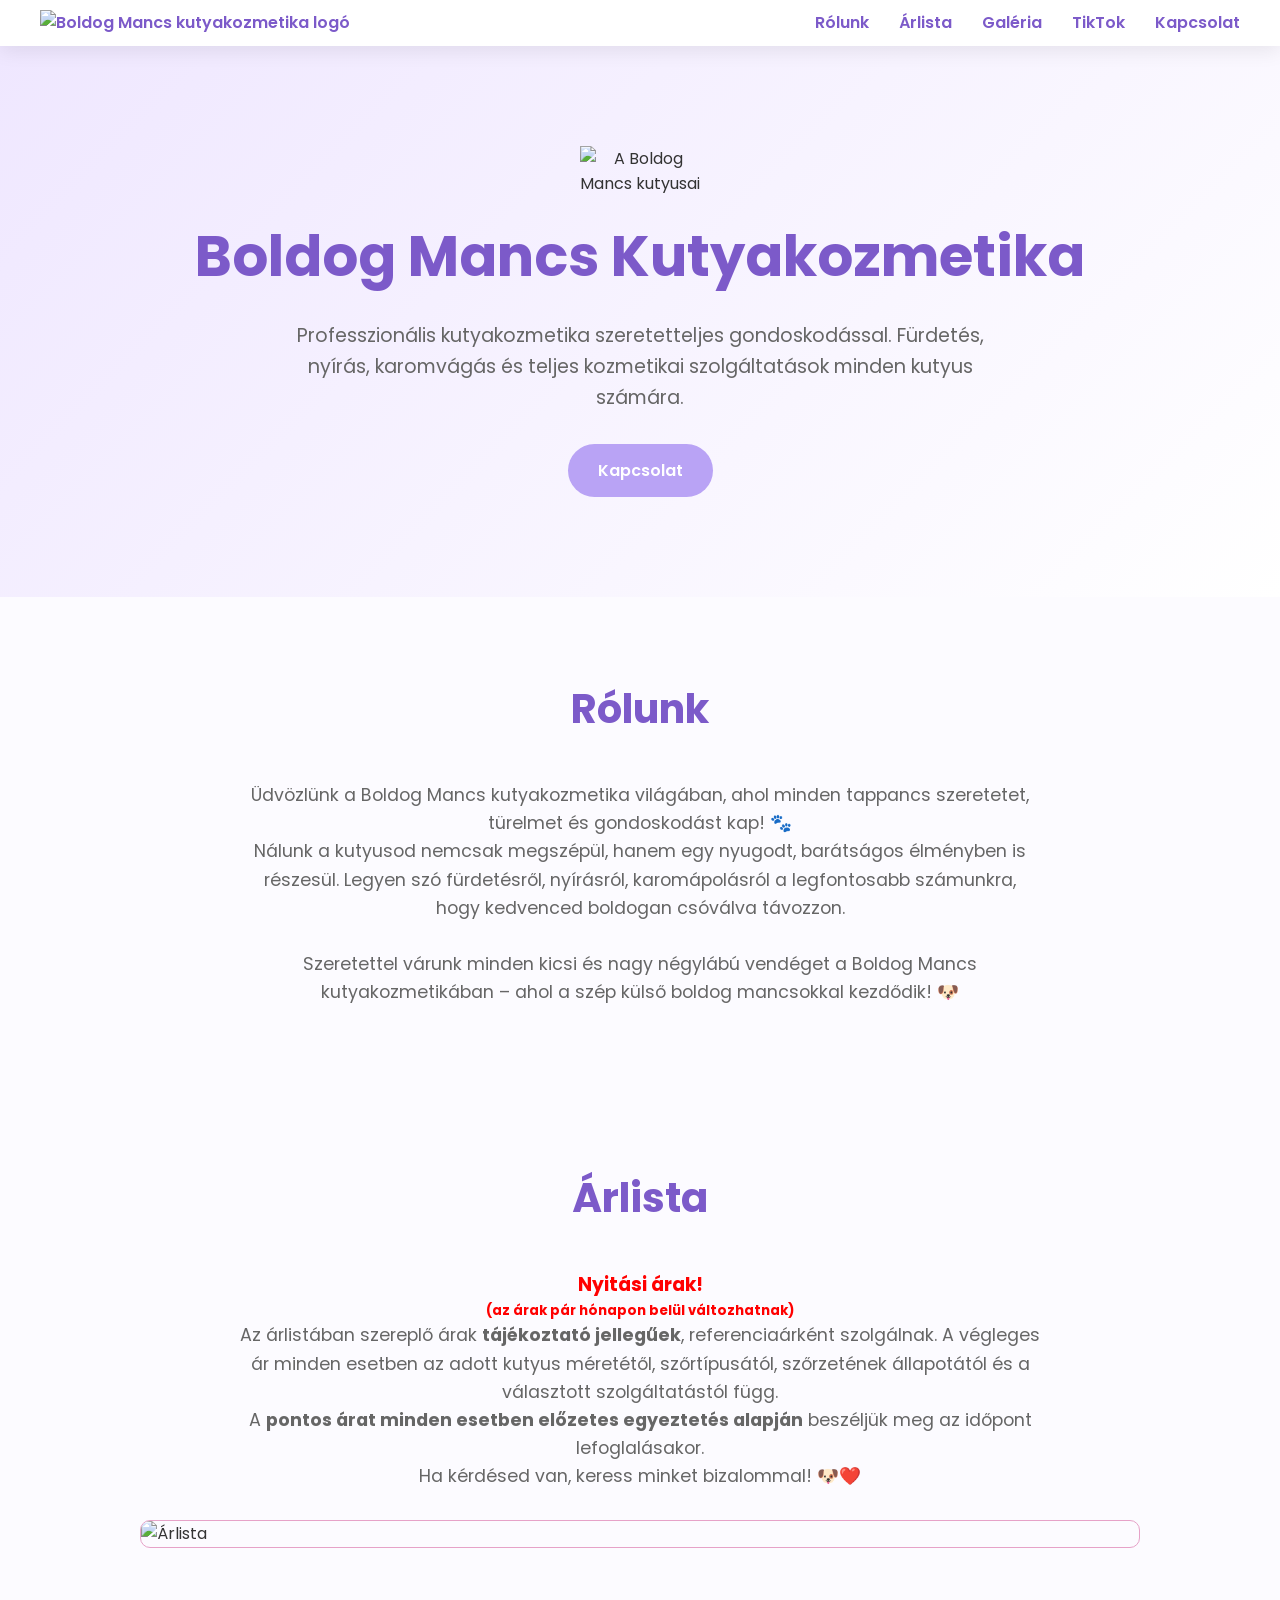
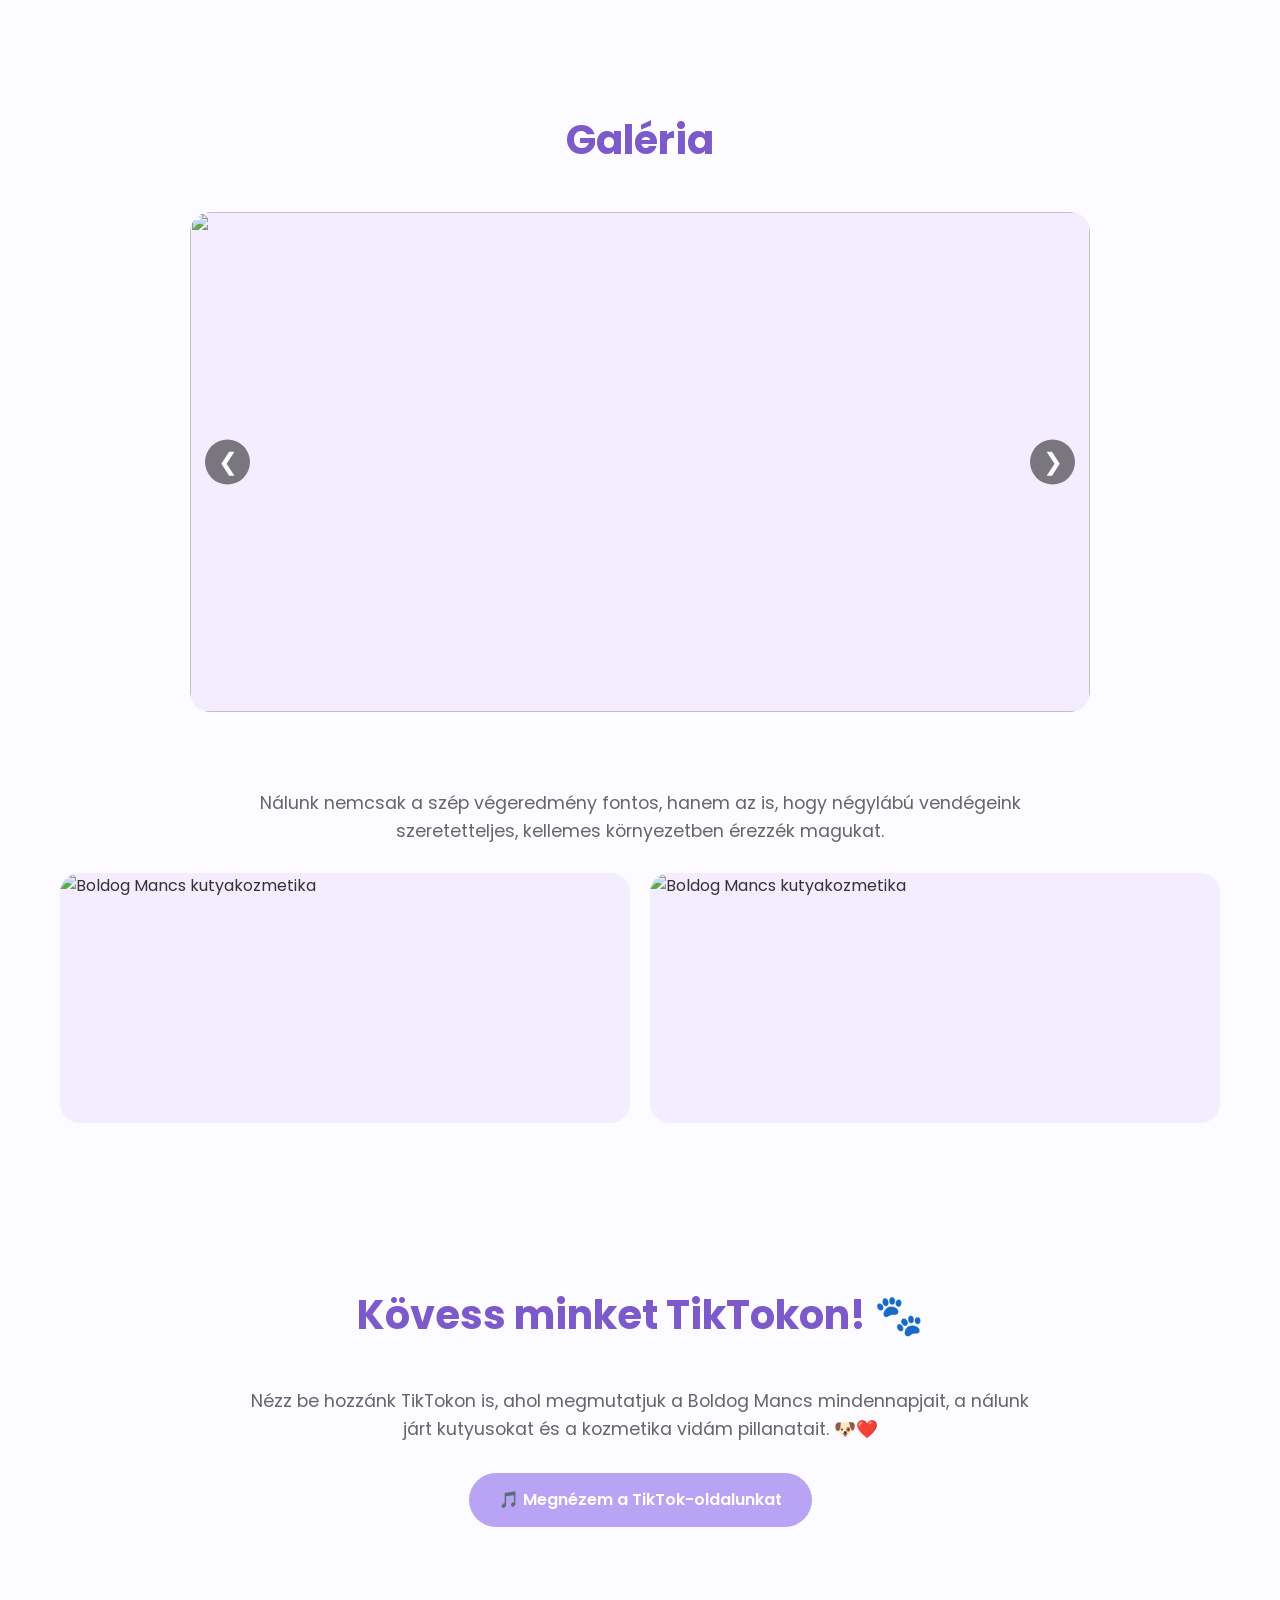
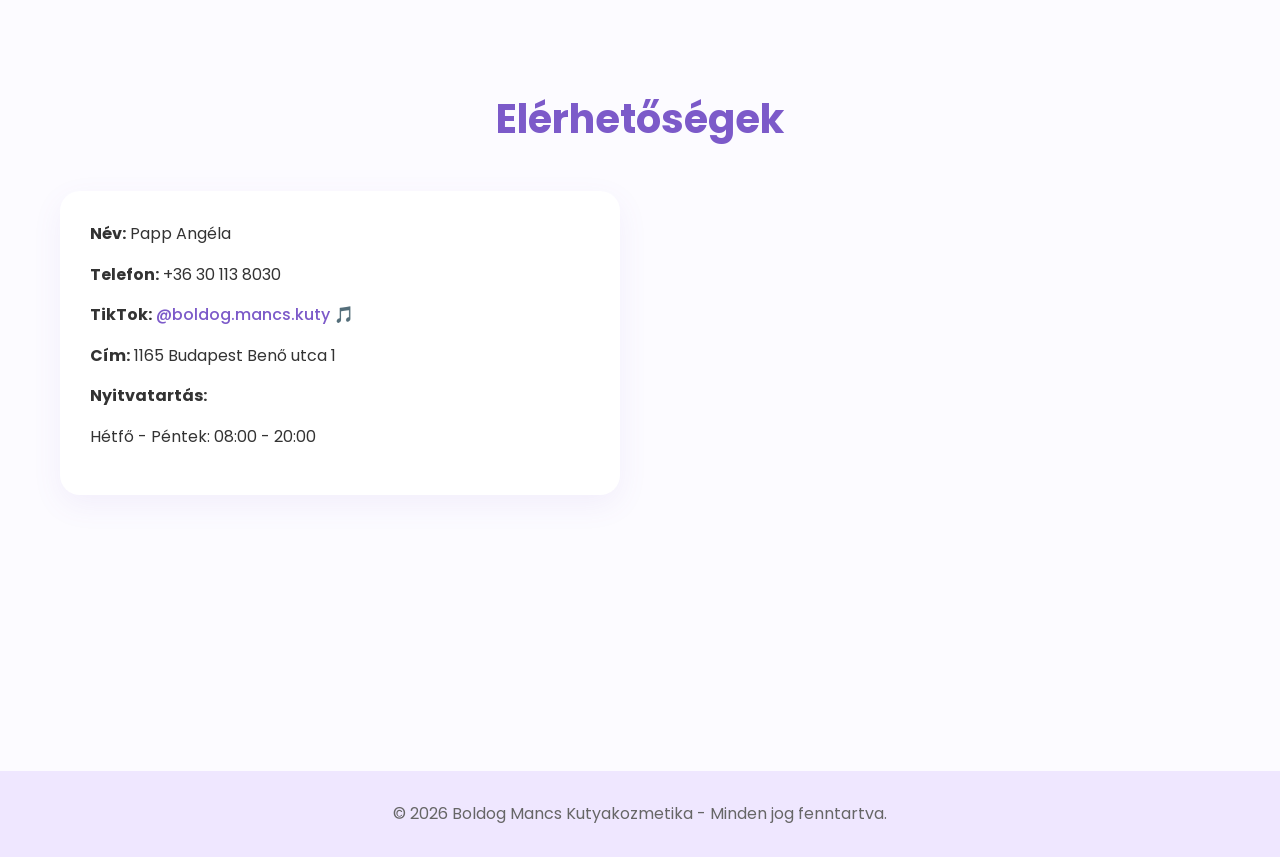
==== index.html @ b4d9585e "Add files via upload" ====
<!DOCTYPE html>
<html lang="hu">
<head>
  <meta charset="UTF-8" />
  <meta name="viewport" content="width=device-width, initial-scale=1.0" />
  <title>Boldog Mancs Kutyakozmetika</title>
  <meta name="description" content="Prémium kutyakozmetika szeretetteljes gondoskodással. Fürdetés, nyírás, karomvágás és teljes kutyakozmetikai szolgáltatások." />
  <meta name="keywords" content="kutya kozmetika, kutyakozmetika, kutyafürdetés, kutyanyírás, karomvágás, kutyaszalon," />
  <meta name="author" content="Boldog Mancs Kutyakozmetika" />
  <link rel="stylesheet" href="style.css">
  <link rel="icon" href="kepek/logo.png">

  <link rel="preconnect" href="https://fonts.googleapis.com">
  <link rel="preconnect" href="https://fonts.gstatic.com" crossorigin>
  <link href="https://fonts.googleapis.com/css2?family=Poppins:wght@300;400;500;600;700&display=swap" rel="stylesheet">
</head>
<body>

<nav>
    <div class="nav-container">

        <a href="#" class="logo">
            <img src="kepek/logo.png" alt="Boldog Mancs kutyakozmetika logó">
        </a>

        <ul>
            <li><a href="#rolunk">Rólunk</a></li>
            <li><a href="#arlista">Árlista</a></li>
            <li><a href="#galeria">Galéria</a></li>
            <li><a href="#tiktok">TikTok</a></li>
            <li><a href="#elerhetoseg">Kapcsolat</a></li>
            
        </ul>

    </div>
</nav>

  <header>
    <img src="kepek/Kutyik.png" alt="A Boldog Mancs kutyusai" class="hero-dogs">
    <h1>Boldog Mancs Kutyakozmetika</h1>
    <p>
      Professzionális kutyakozmetika szeretetteljes gondoskodással.
      Fürdetés, nyírás, karomvágás és teljes kozmetikai szolgáltatások minden kutyus számára.
    </p>
    <a href="#elerhetoseg" class="btn">Kapcsolat</a>
  </header>

  <section id="rolunk">
    <h2>Rólunk</h2>
    <div class="about">
      <p>
        Üdvözlünk a Boldog Mancs kutyakozmetika világában, ahol minden tappancs szeretetet, türelmet és gondoskodást kap! 🐾<br>
Nálunk a kutyusod nemcsak megszépül, hanem egy nyugodt, barátságos élményben is részesül. Legyen szó fürdetésről, nyírásról, karomápolásról a legfontosabb számunkra, hogy kedvenced boldogan csóválva távozzon. <br><br>

Szeretettel várunk minden kicsi és nagy négylábú vendéget a Boldog Mancs kutyakozmetikában – ahol a szép külső boldog mancsokkal kezdődik! 🐶
      </p>
    </div>
  </section>

  <section>
    <h2>Árlista</h2>
    <h3 style="color: red; text-align: center;">Nyitási árak!</h3>
    <h5 style="color: red; text-align: center;">(az árak pár hónapon belül változhatnak)</h5>
        <div class="about">
        <p>
            Az árlistában szereplő árak <strong>tájékoztató jellegűek</strong>,
            referenciaárként szolgálnak. A végleges ár minden esetben az adott
            kutyus méretétől, szőrtípusától, szőrzetének állapotától és a
            választott szolgáltatástól függ.
        </p>

        <p>
            A <strong>pontos árat minden esetben előzetes egyeztetés alapján</strong>
            beszéljük meg az időpont lefoglalásakor.
        </p>

        <p>
            Ha kérdésed van, keress minket bizalommal! 🐶❤️
        </p>
    </div>
    <div class="pricing">
    <p><img src="kepek/arlista.png" alt="Árlista" title="Árlista" id="arlista"></p>
    </div>
  </section>

<section id="galeria">
    <h2>Galéria</h2>

    <div class="slider">
        <button class="prev">&#10094;</button>

        <div class="slides">
            <img src="kepek/Pumi.jpeg">
            <img src="kepek/Westi.jpeg">
            <img src="kepek/Yorki.jpeg">
            <img src="kepek/Zigi.jpeg">
            <img src="kepek/kuty5.jpeg">
            <img src="kepek/kuty6.jpeg">
            <img src="kepek/kuty7.jpeg">
            <img src="kepek/kuty8.jpeg">
            <img src="kepek/kuty9.jpeg">
            <img src="kepek/kuty10.jpeg">
            <img src="kepek/kuty11.jpeg">
            <img src="kepek/kuty12.jpeg">
            <img src="kepek/kuty13.jpeg">
            <img src="kepek/kuty14.jpeg">
            <img src="kepek/kuty15.jpeg">
          </div>
        <button class="next">&#10095;</button>
    </div>
    <br><br><br>
        <p class="about">
        Nálunk nemcsak a szép végeredmény fontos, hanem az is,
        hogy négylábú vendégeink szeretetteljes, kellemes környezetben
        érezzék magukat. <br><br>
    </p>
        <div class="gallery">
        <img src="kepek/kozmetika1.jpeg" alt="Boldog Mancs kutyakozmetika">
        <img src="kepek/kozmetika2.jpeg" alt="Boldog Mancs kutyakozmetika">
        </div>
</section>

<section id="tiktok">

    <h2>Kövess minket TikTokon! 🐾</h2>

    <p class="about">
        Nézz be hozzánk TikTokon is, ahol megmutatjuk a Boldog Mancs
        mindennapjait, a nálunk járt kutyusokat és a kozmetika vidám pillanatait. 🐶❤️
    </p>

    <div class="tiktok-box">

        <a href="https://www.tiktok.com/@boldog.mancs.kuty"
           target="_blank"
           rel="noopener noreferrer"
           class="btn">
            🎵 Megnézem a TikTok-oldalunkat
        </a>

    </div>

</section>

  <section id="elerhetoseg">
    <h2>Elérhetőségek</h2>

    <div class="contact-wrapper">
      <div class="contact-box">
        <p><strong>Név:</strong> Papp Angéla</p>
        <p><strong>Telefon:</strong> +36 30 113 8030</p>
            <p>
        <strong>TikTok:</strong>
        <a href="https://www.tiktok.com/@boldog.mancs.kuty"
           target="_blank"
           rel="noopener noreferrer">
            @boldog.mancs.kuty 🎵
        </a>
            </p>
        <p><strong>Cím:</strong> 1165 Budapest Benő utca 1</p>
        <p><strong>Nyitvatartás:</strong></p>
        <p>Hétfő - Péntek: 08:00 - 20:00</p>
      </div>
      <iframe src="https://www.google.com/maps/embed?pb=!1m18!1m12!1m3!1d2694.7771273154117!2d19.19651857541595!3d47.51373147118141!2m3!1f0!2f0!3f0!3m2!1i1024!2i768!4f13.1!3m3!1m2!1s0x4741c48cd718a0ef%3A0x237f3d9b1d12dc29!2sBudapest%2C%20Ben%C5%91%20u.%201%2C%201165!5e0!3m2!1shu!2shu!4v1778820430189!5m2!1shu!2shu" width="600" height="450" style="border:0;" allowfullscreen="" loading="lazy" referrerpolicy="no-referrer-when-downgrade"></iframe>
    </div>
  </section>

  <footer>
    <p>© 2026 Boldog Mancs Kutyakozmetika - Minden jog fenntartva.</p>
  </footer>


  <script src="script.js"></script>
</body>
</html>
---- style.css ----
/* =========================
   ALAPBEÁLLÍTÁSOK
========================= */

* {
    margin: 0;
    padding: 0;
    box-sizing: border-box;
}

html {
    scroll-behavior: smooth;
}

body {
    font-family: 'Poppins', sans-serif;
    background: #fcfbff;
    color: #333;
    line-height: 1.6;
    overflow-x: hidden;
}
.hero-dogs {
    display: block;
    width: 120px;
    height: auto;
    margin: 0 auto 15px;

    object-fit: contain;
    border: none;
    background: transparent;
    border-radius: 0;
}

/* =========================
   FEJLÉC
========================= */

header {
    background: linear-gradient(135deg, #efe7ff, #ffffff);
    padding: clamp(60px, 10vw, 100px) 20px;
    text-align: center;
}

header h1 {
    font-size: clamp(2.2rem, 6vw, 3.5rem);
    color: #7c5ac9;
    margin-bottom: 20px;
}

header p {
    width: 100%;
    max-width: 700px;
    margin: 0 auto 30px;
    font-size: clamp(1rem, 2vw, 1.2rem);
    color: #666;
}



/* =========================
   GOMBOK
========================= */

.btn {
    display: inline-block;
    padding: 14px 30px;
    background: #b9a3f5;
    color: white;
    text-decoration: none;
    border-radius: 40px;
    transition: 0.3s;
    font-weight: 600;
}

.btn:hover {
    background: #9f84eb;
}


/* =========================
   NAVIGÁCIÓ
========================= */

nav {
    position: sticky;
    top: 0;
    z-index: 1000;
    width: 100%;
    background: rgba(255, 255, 255, 0.96);
    backdrop-filter: blur(12px);
    box-shadow: 0 5px 20px rgba(0, 0, 0, 0.08);
    padding: 10px 20px;
}

.nav-container {
    width: 100%;
    max-width: 1200px;
    margin: auto;

    display: flex;
    align-items: center;
    justify-content: space-between;
    gap: 20px;
}

.logo {
    flex-shrink: 0;
}

.logo img {
    width: 100px;
    height: 100px;
    object-fit: contain;
    border: none;
    background: transparent;
    border-radius: 0;
}

nav ul {
    display: flex;
    justify-content: center;
    align-items: center;
    list-style: none;
    gap: clamp(15px, 3vw, 30px);
    flex-wrap: wrap;
}

nav a {
    text-decoration: none;
    color: #7c5ac9;
    font-weight: 600;
    transition: color 0.3s;
}

nav a:hover {
    color: #9f84eb;
}


/* =========================
   SZEKCIÓK
========================= */

section {
    width: 100%;
    max-width: 1200px;
    margin: auto;
    padding: clamp(50px, 8vw, 80px) 20px;
}

h2 {
    text-align: center;
    color: #7c5ac9;
    margin-bottom: 40px;
    font-size: clamp(1.8rem, 5vw, 2.5rem);
}

.about {
    width: 100%;
    max-width: 800px;
    margin: 0 auto;
    text-align: center;
    color: #666;
    font-size: clamp(1rem, 2vw, 1.1rem);
}


/* =========================
   ÁRLISTA
========================= */

.pricing {
    display: grid;
    grid-template-columns: repeat(
        auto-fit,
        minmax(min(250px, 100%), 1fr)
    );
    gap: 25px;
}

.price {
    font-size: 1.2rem;
    font-weight: bold;
    color: #555;
}

#arlista {
    display: block;

    width: 100%;
    max-width: 1000px;
    height: auto;

    margin: 30px auto 0;

    border: 1px solid rgb(230, 162, 200);
    border-radius: 10px;
}


/* =========================
   GALÉRIA
========================= */

.gallery {
    display: grid;
    grid-template-columns: repeat(
        auto-fit,
        minmax(min(250px, 100%), 1fr)
    );
    gap: 20px;
}

.gallery-item {
    background: #f3edff;
    border: 2px dashed #cbb8ff;
    border-radius: 20px;
    min-height: 220px;

    display: flex;
    align-items: center;
    justify-content: center;

    color: #8a72d8;
    font-weight: 500;
}

.gallery img {
    display: block;
    width: 100%;
    height: auto;
    min-height: 250px;
    max-height: 450px;

    object-fit: cover;

    border: none;
    border-radius: 20px;
    background: #f3edff;
}


/* =========================
   KAPCSOLAT
========================= */

.contact-wrapper {
    display: grid;

    grid-template-columns:
        repeat(auto-fit, minmax(min(320px, 100%), 1fr));

    gap: 40px;
    align-items: start;
}

.contact-box {
    width: 100%;
    background: white;
    padding: clamp(20px, 4vw, 30px);
    border-radius: 20px;
    box-shadow: 0 10px 30px rgba(124, 90, 201, 0.08);
}

.contact-box p {
    margin-bottom: 15px;
}

.contact-box a {
    color: #7c5ac9;
    text-decoration: none;
    font-weight: 500;
}

.contact-box a:hover {
    text-decoration: underline;
}


/* =========================
   GOOGLE MAP
========================= */

iframe {
    display: block;
    width: 100%;
    height: 450px;
    min-height: 350px;

    border: none;
    border-radius: 20px;
}


/* =========================
   TIKTOK
========================= */

.tiktok-box {
    width: 100%;
    max-width: 700px;
    margin: 30px auto 0;
    text-align: center;
}


/* =========================
   KUTYÁS SLIDER
========================= */

.slider {
    position: relative;

    width: 100%;
    max-width: 900px;

    margin: auto;

    overflow: hidden;
    border-radius: 20px;

    background: #f3edff;
}

.slides {
    display: flex;
    transition: transform 0.4s ease;
}

.slides img {
    flex: 0 0 100%;
    width: 100%;
    height: clamp(280px, 55vw, 500px);

    object-fit: contain;

    background: #f3edff;

    border: none;
    border-radius: 20px;
}


/* =========================
   SLIDER GOMBOK
========================= */

.prev,
.next {
    position: absolute;
    top: 50%;

    transform: translateY(-50%);

    width: 45px;
    height: 45px;

    border: none;
    border-radius: 50%;

    background: rgba(0, 0, 0, 0.5);
    color: white;

    font-size: 24px;

    cursor: pointer;

    display: flex;
    align-items: center;
    justify-content: center;

    transition: background 0.3s;
}

.prev:hover,
.next:hover {
    background: rgba(0, 0, 0, 0.7);
}

.prev {
    left: 15px;
}

.next {
    right: 15px;
}


/* =========================
   LÁBLÉC
========================= */

footer {
    background: #efe7ff;
    text-align: center;

    padding: 30px 20px;

    color: #666;

    margin-top: 50px;
}


/* =========================
   TABLET
========================= */

@media (max-width: 900px) {

    .nav-container {
        flex-direction: column;
    }

    nav ul {
        gap: 15px 25px;
    }

    .logo img {
        width: 65px;
        height: 65px;
    }

    iframe {
        height: 400px;
    }
}


/* =========================
   MOBIL
========================= */

@media (max-width: 600px) {

    nav {
        padding: 8px 15px;
    }

    .nav-container {
        gap: 8px;
    }

    .logo img {
        width: 55px;
        height: 55px;
    }

    nav ul {
        width: 100%;
        gap: 8px 15px;
    }

    nav a {
        font-size: 0.9rem;
    }

    header {
        padding: 55px 15px;
    }

    header h1 {
        font-size: 2.2rem;
    }

    header p {
        font-size: 1rem;
    }

    .btn {
        padding: 12px 22px;
        font-size: 0.95rem;
    }

    section {
        padding: 55px 15px;
    }

    h2 {
        margin-bottom: 30px;
        font-size: 1.9rem;
    }

    .gallery {
        grid-template-columns: 1fr;
    }

    .gallery img {
        min-height: 0;
        height: auto;
        max-height: none;
        object-fit: contain;
    }

    .slider {
        border-radius: 15px;
    }

    .slides img {
        height: 70vw;
        min-height: 250px;
        max-height: 400px;
    }

    .prev,
    .next {
        width: 38px;
        height: 38px;
        font-size: 20px;
    }

    .prev {
        left: 8px;
    }

    .next {
        right: 8px;
    }

    .contact-wrapper {
        grid-template-columns: 1fr;
        gap: 25px;
    }

    iframe {
        height: 350px;
        min-height: 300px;
    }

    #arlista {
        width: 100%;
        height: auto;
    }
}


/* =========================
   KIS MOBIL
========================= */

@media (max-width: 400px) {

    nav ul {
        gap: 6px 10px;
    }

    nav a {
        font-size: 0.82rem;
    }

    header h1 {
        font-size: 2rem;
    }

    h2 {
        font-size: 1.7rem;
    }

    .prev,
    .next {
        width: 34px;
        height: 34px;
        font-size: 18px;
    }
}
@media (max-width: 600px) {
    .hero-dogs {
        width: 90px;
        margin-bottom: 10px;
    }
}
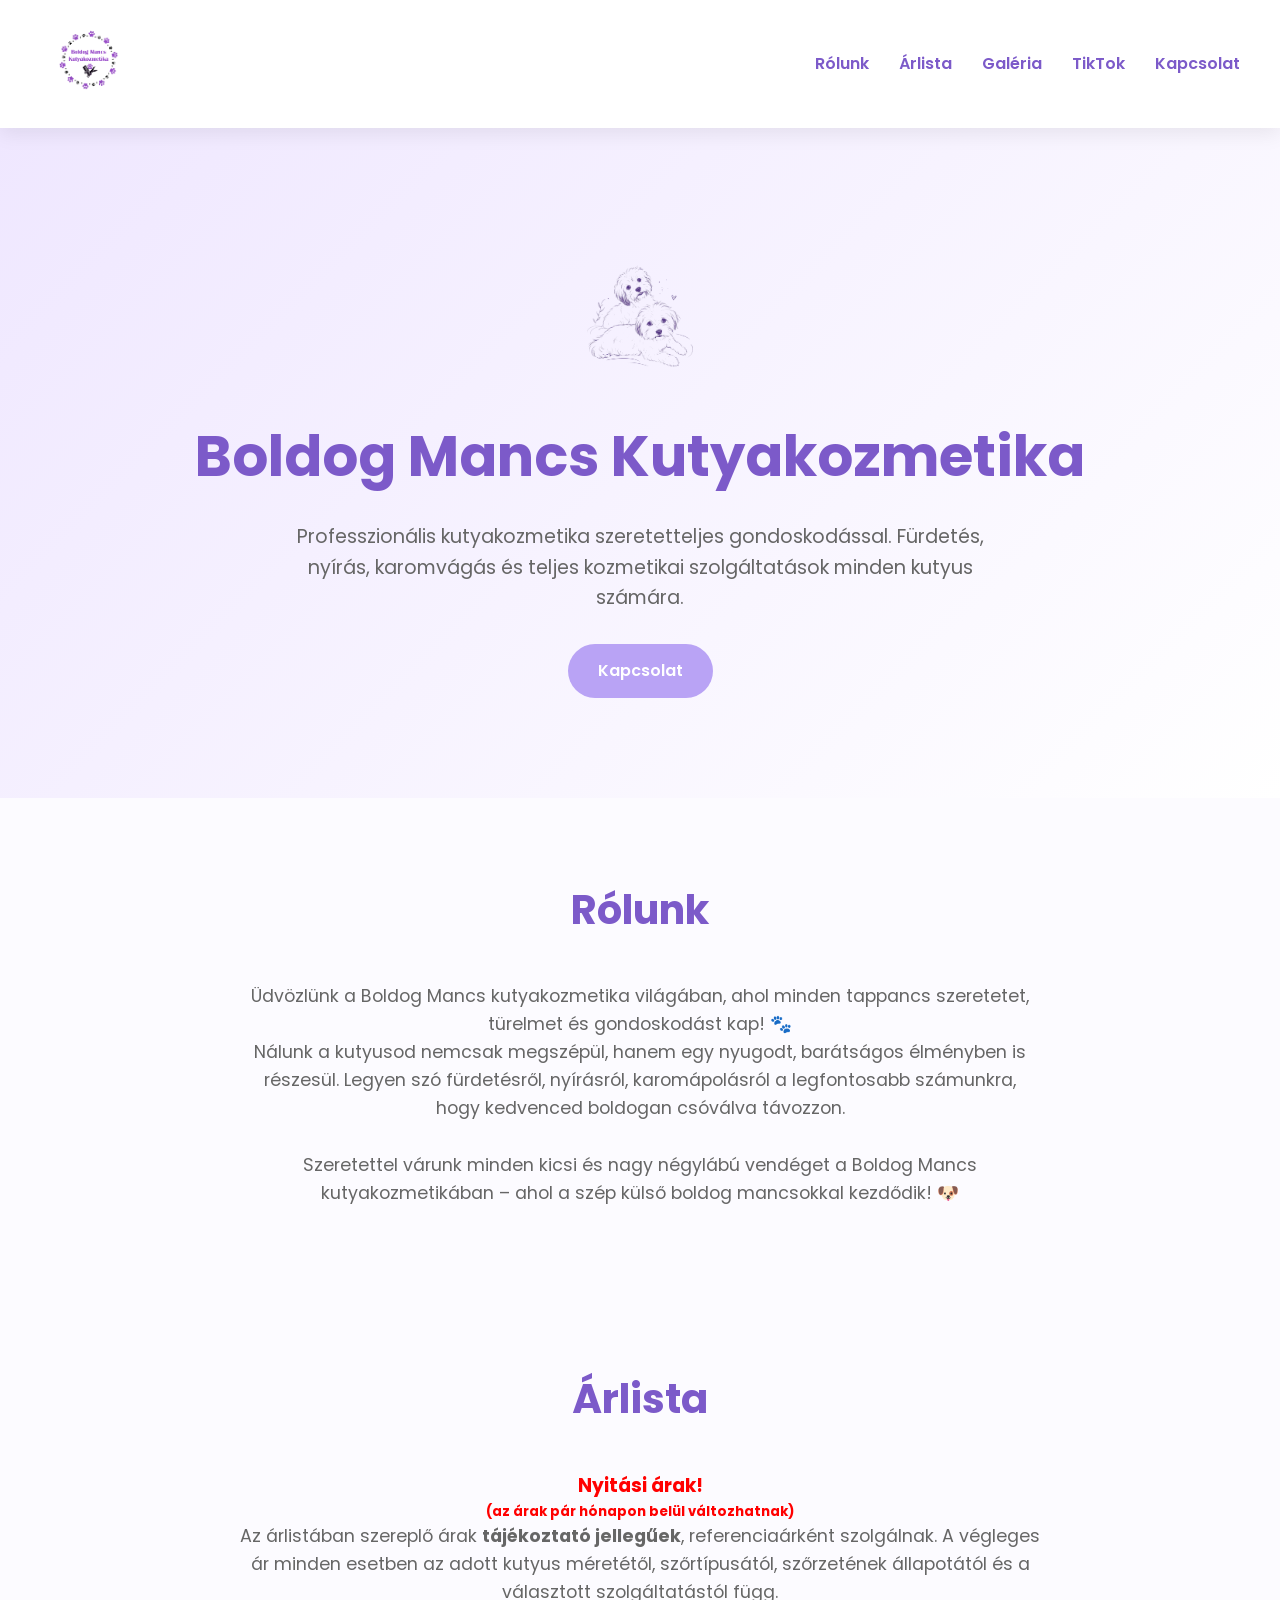
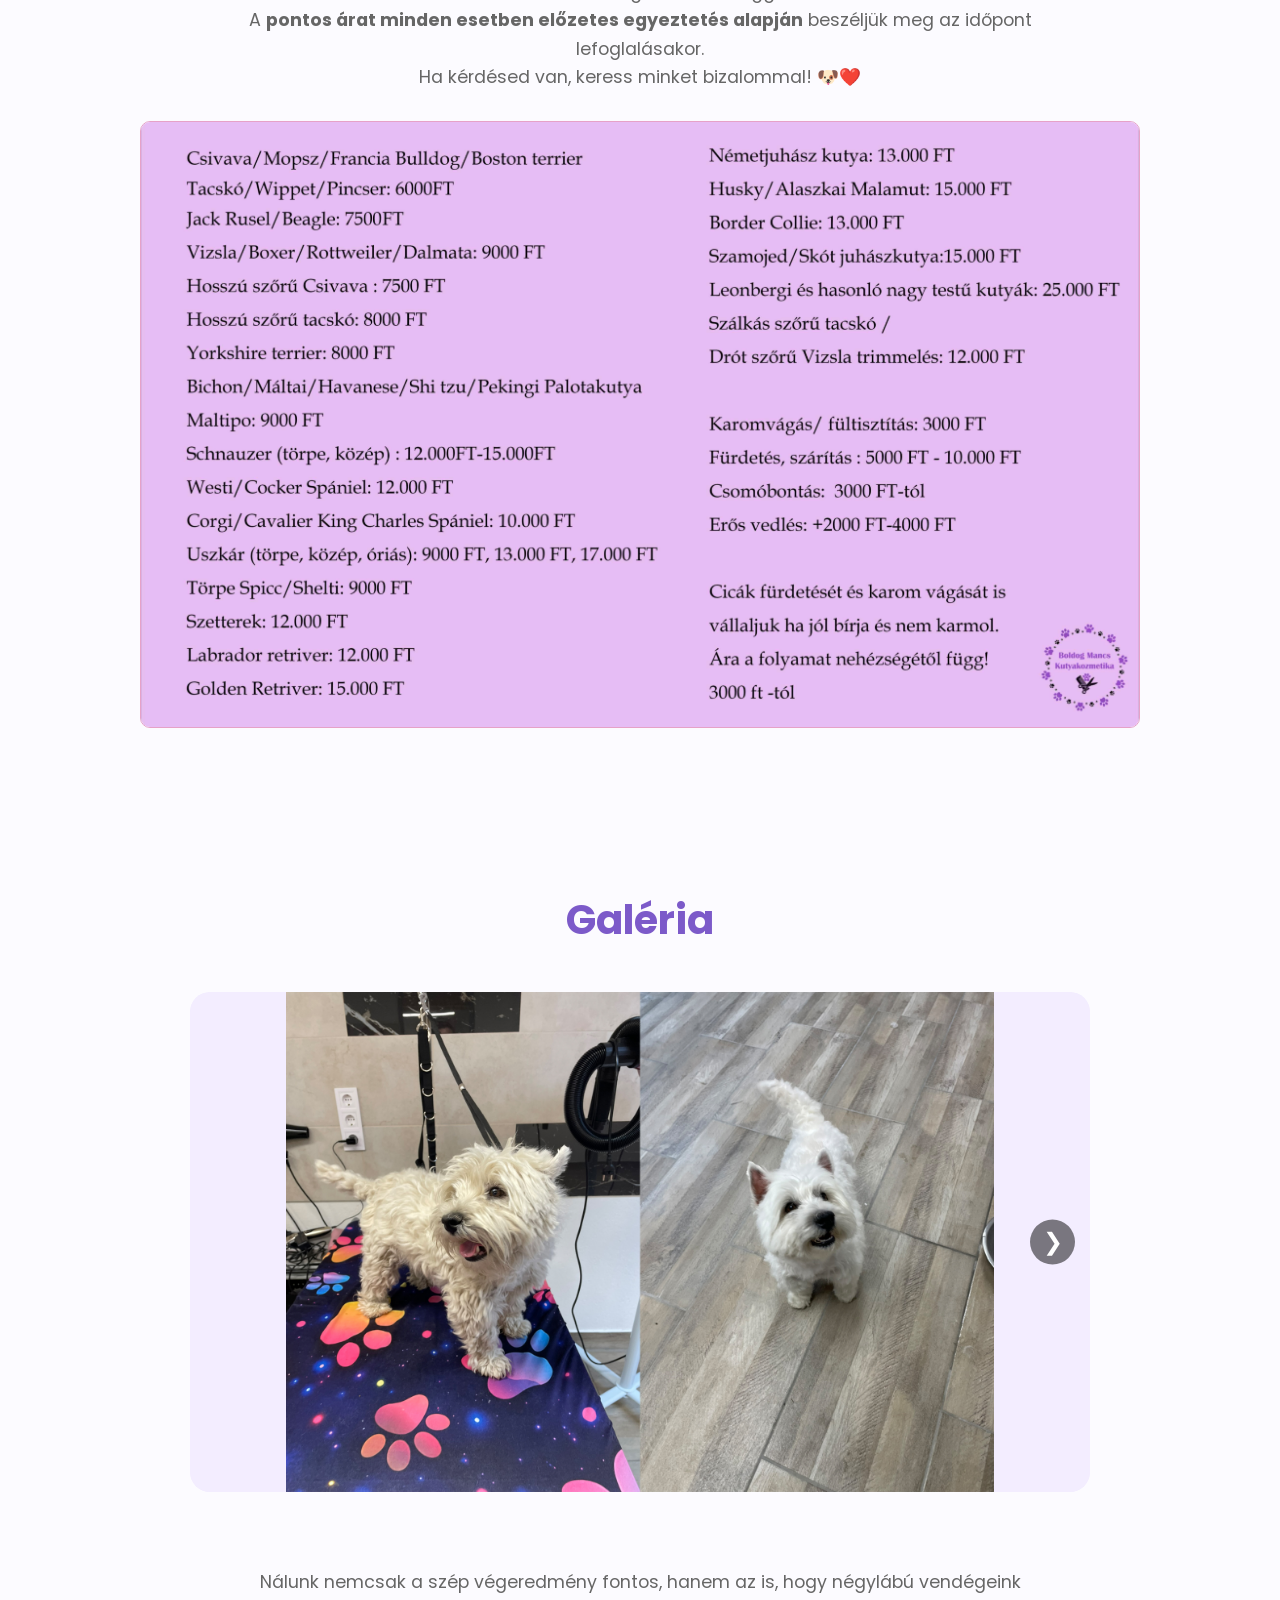
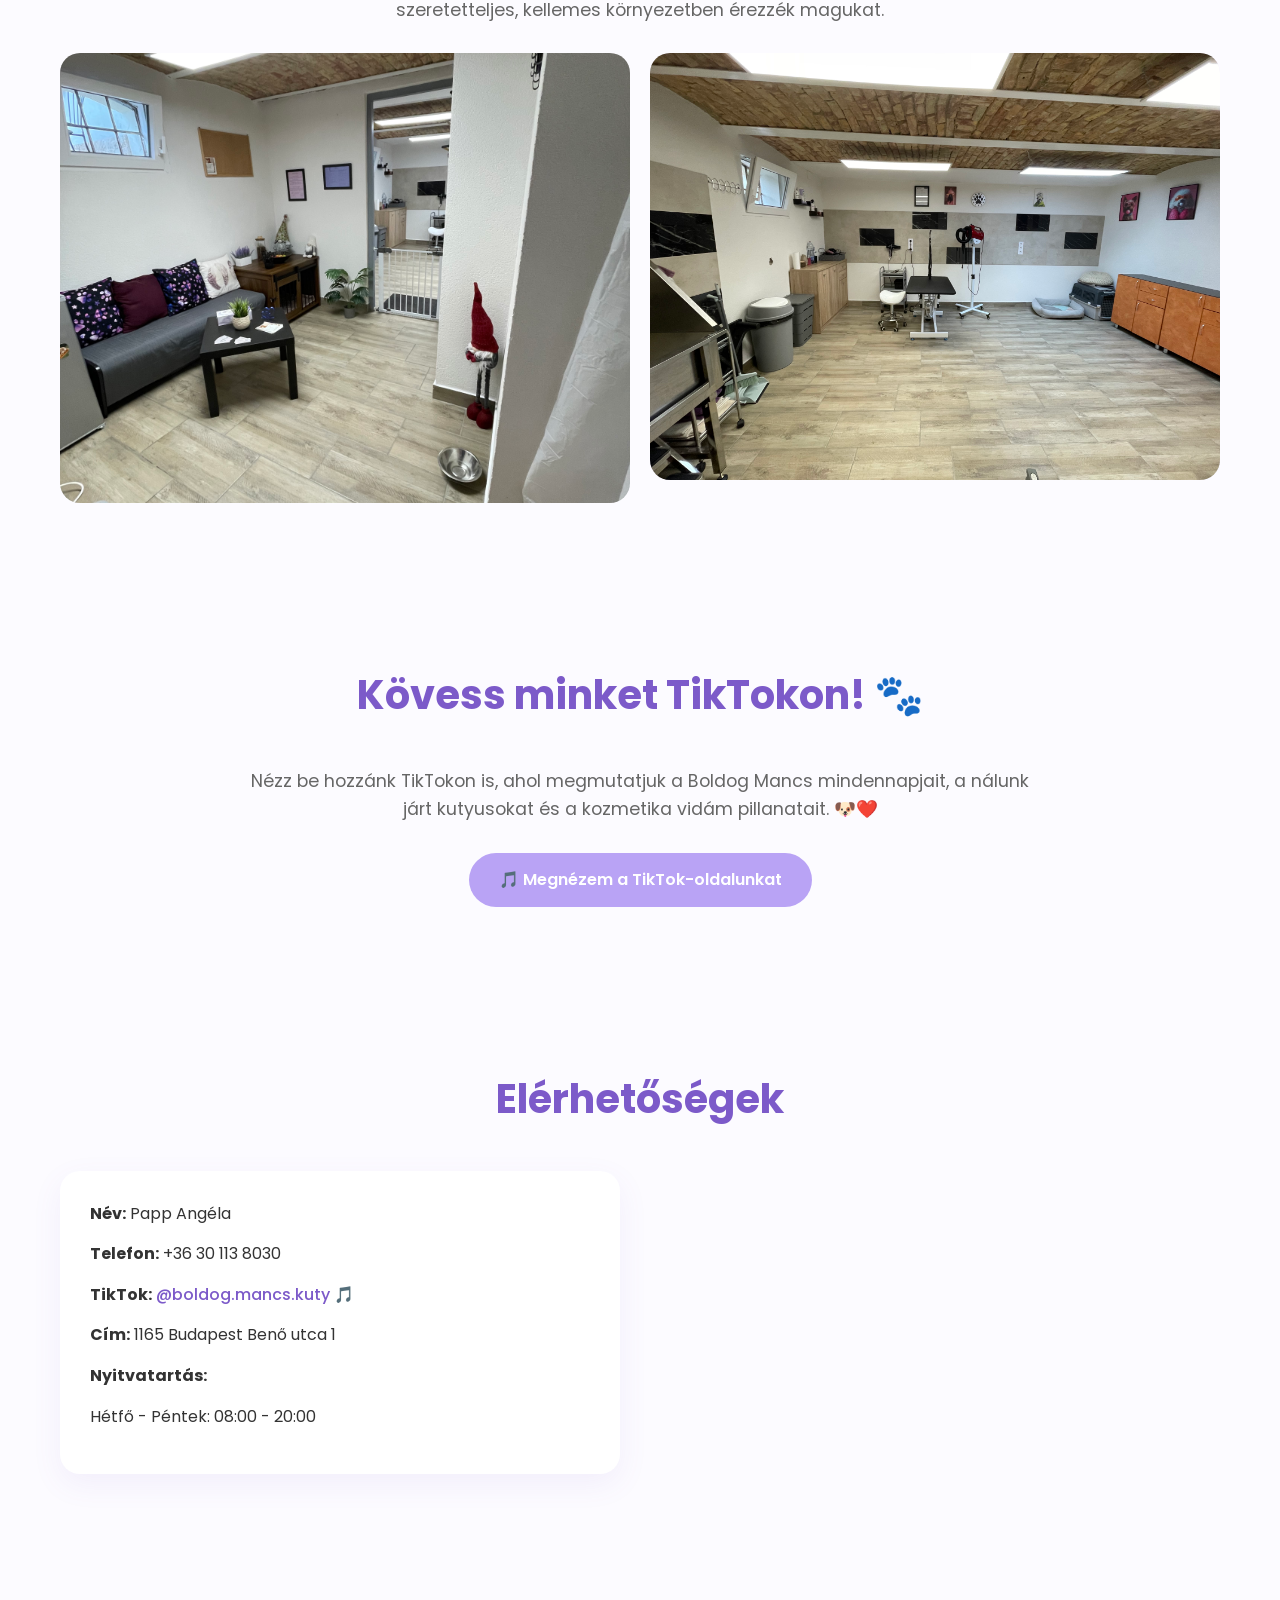
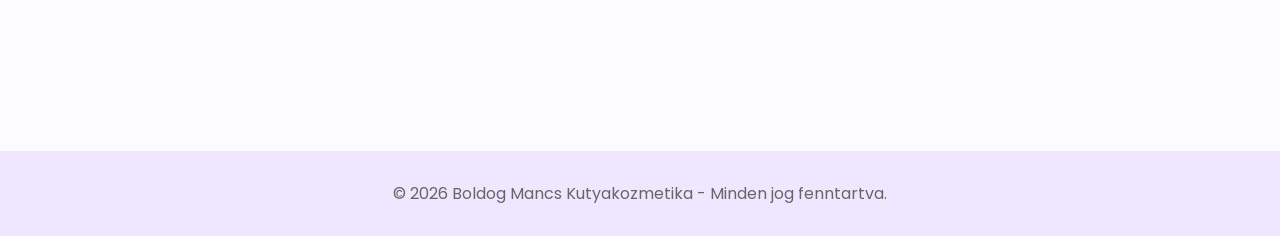
==== commit 41313479: "Update index.html" ====
--- a/index.html
+++ b/index.html
@@ -79,7 +79,7 @@
         </p>
     </div>
     <div class="pricing">
-    <p><img src="kepek/arlista.png" alt="Árlista" title="Árlista" id="arlista"></p>
+    <p><img src="kepek/arlista.jpg" alt="Árlista" title="Árlista" id="arlista"></p>
     </div>
   </section>
 
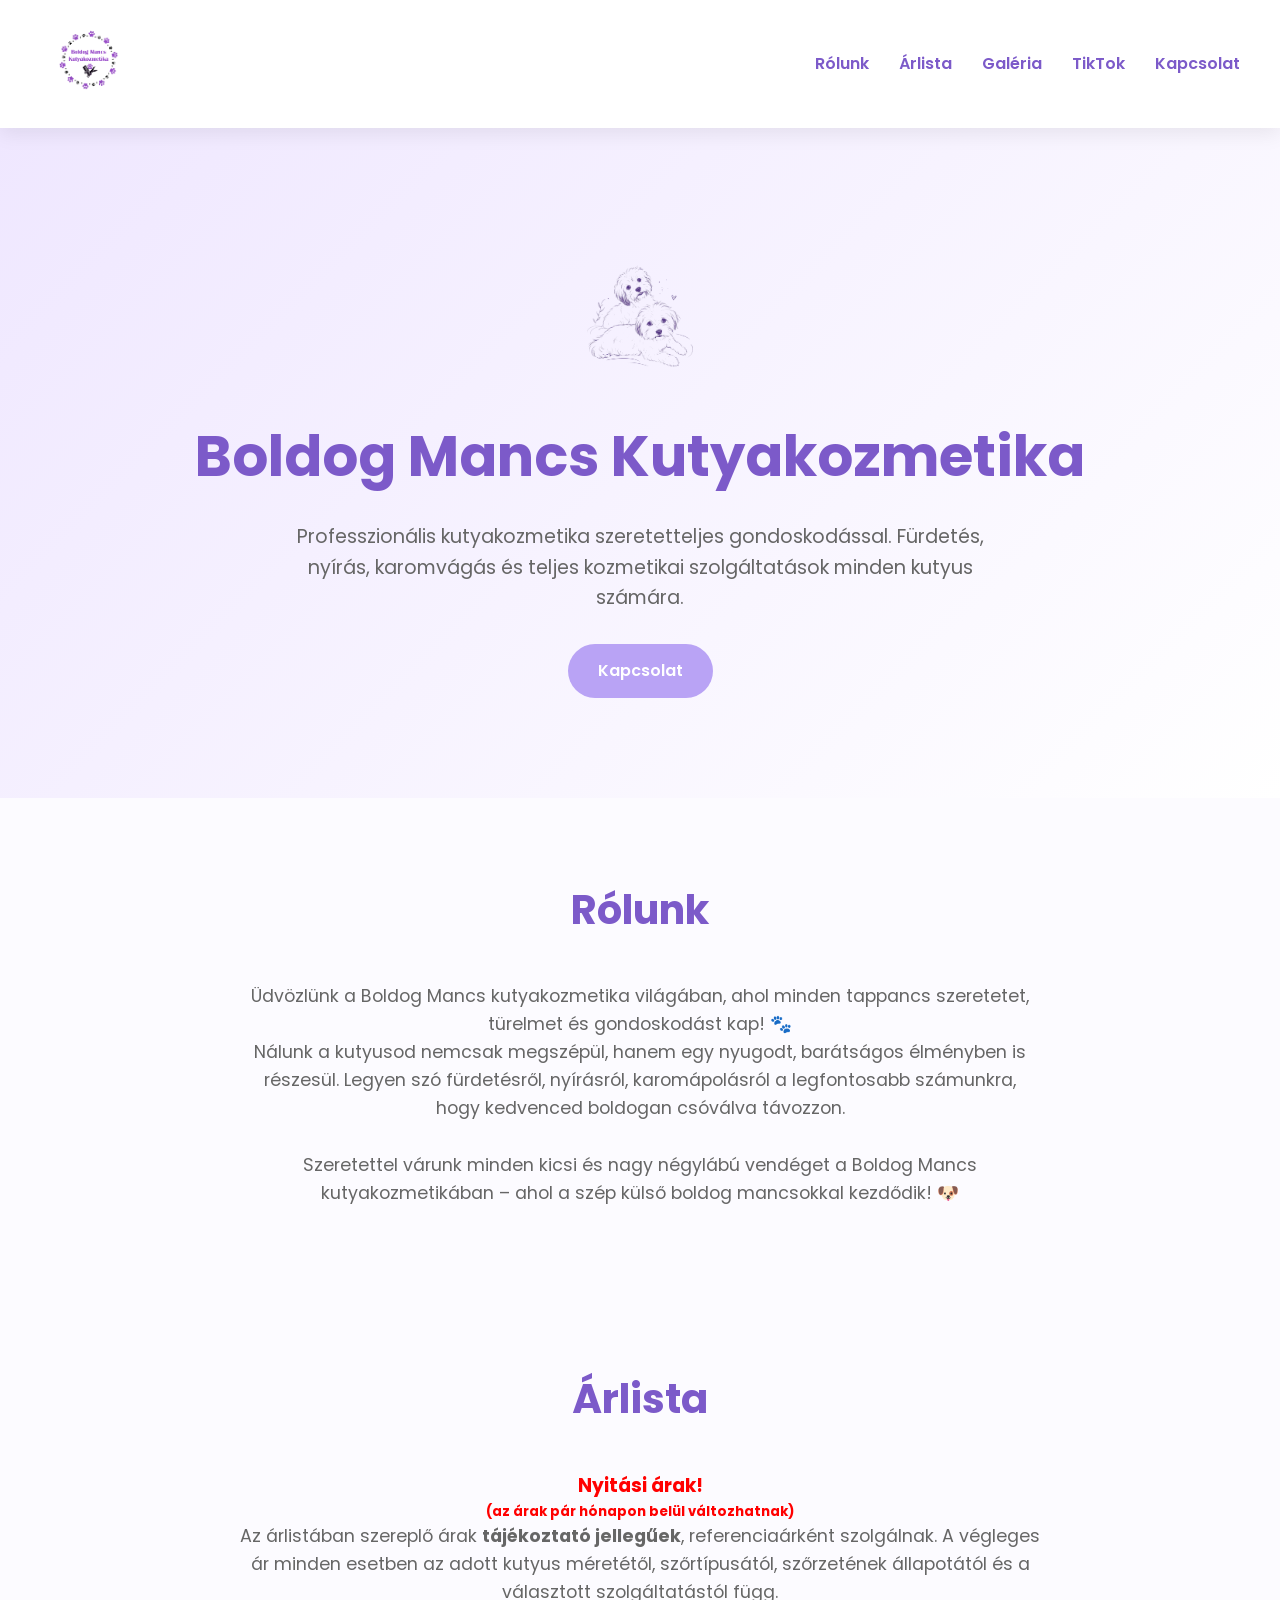
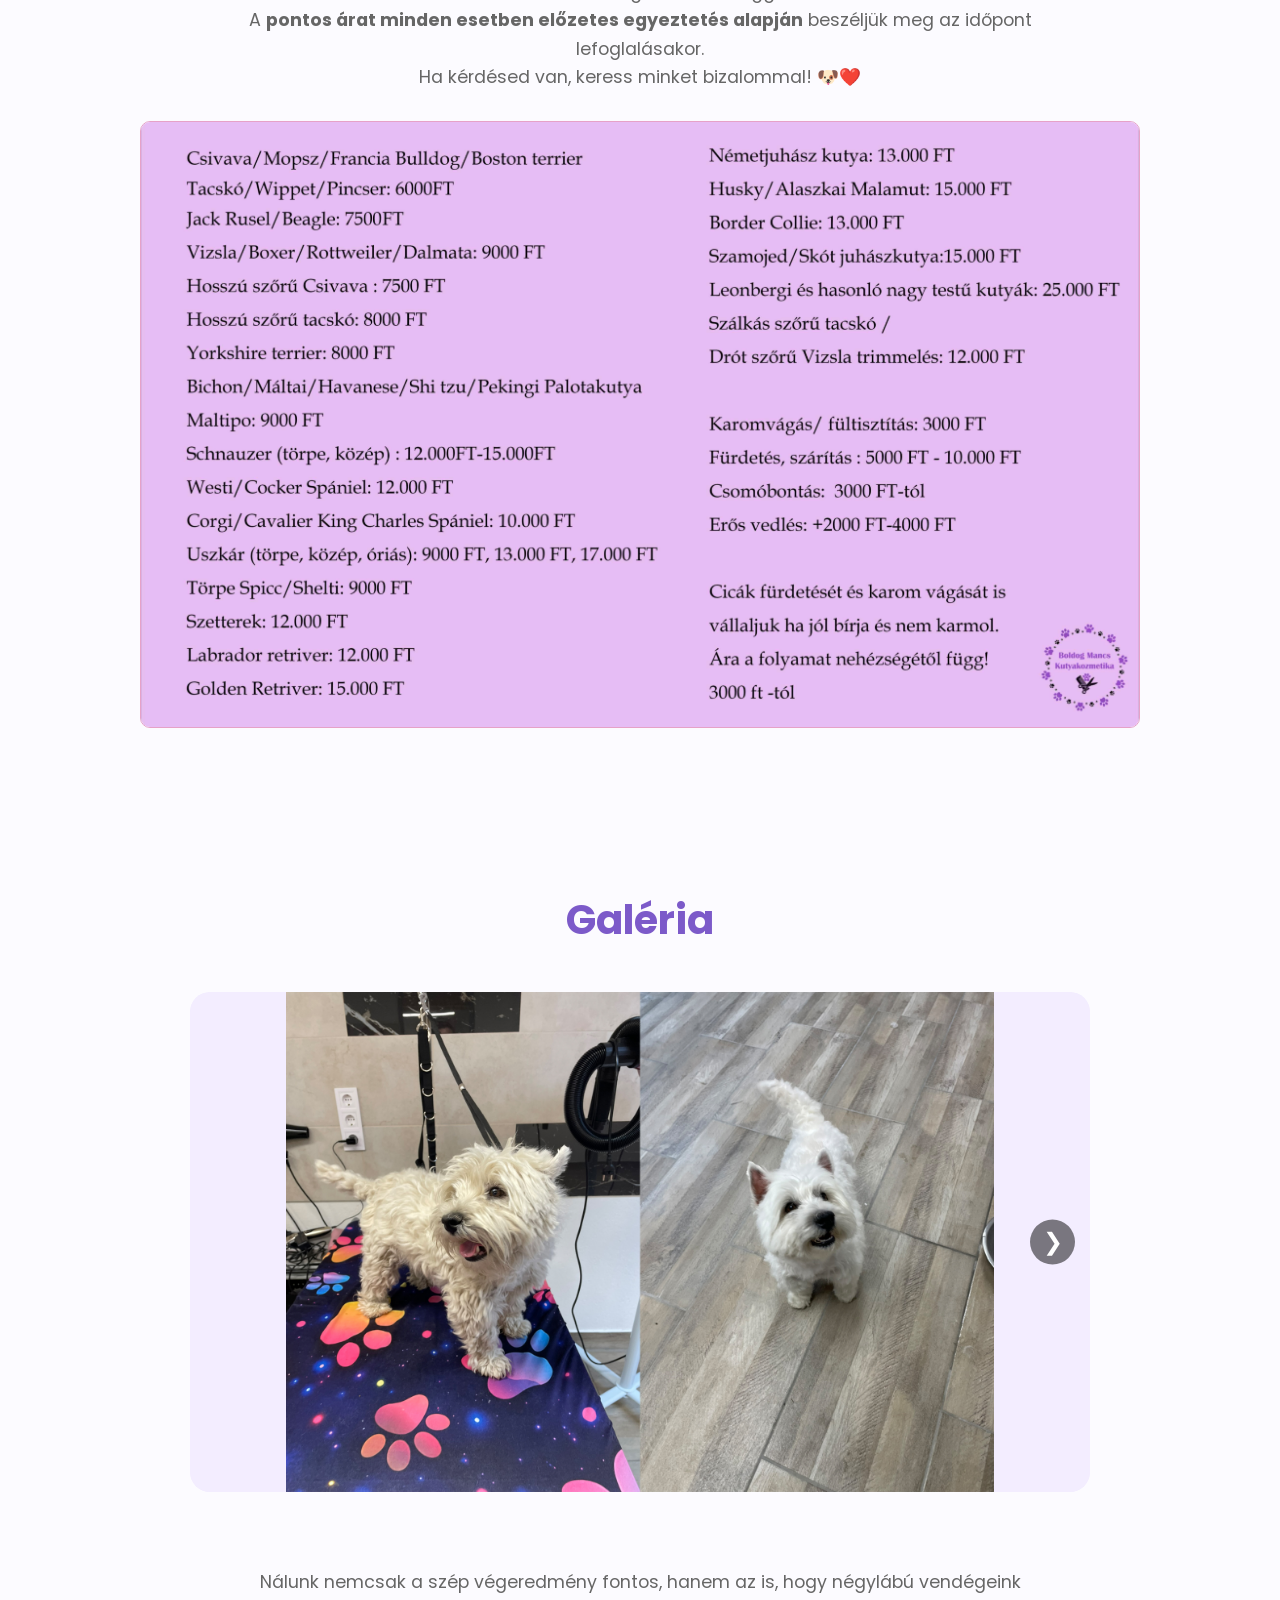
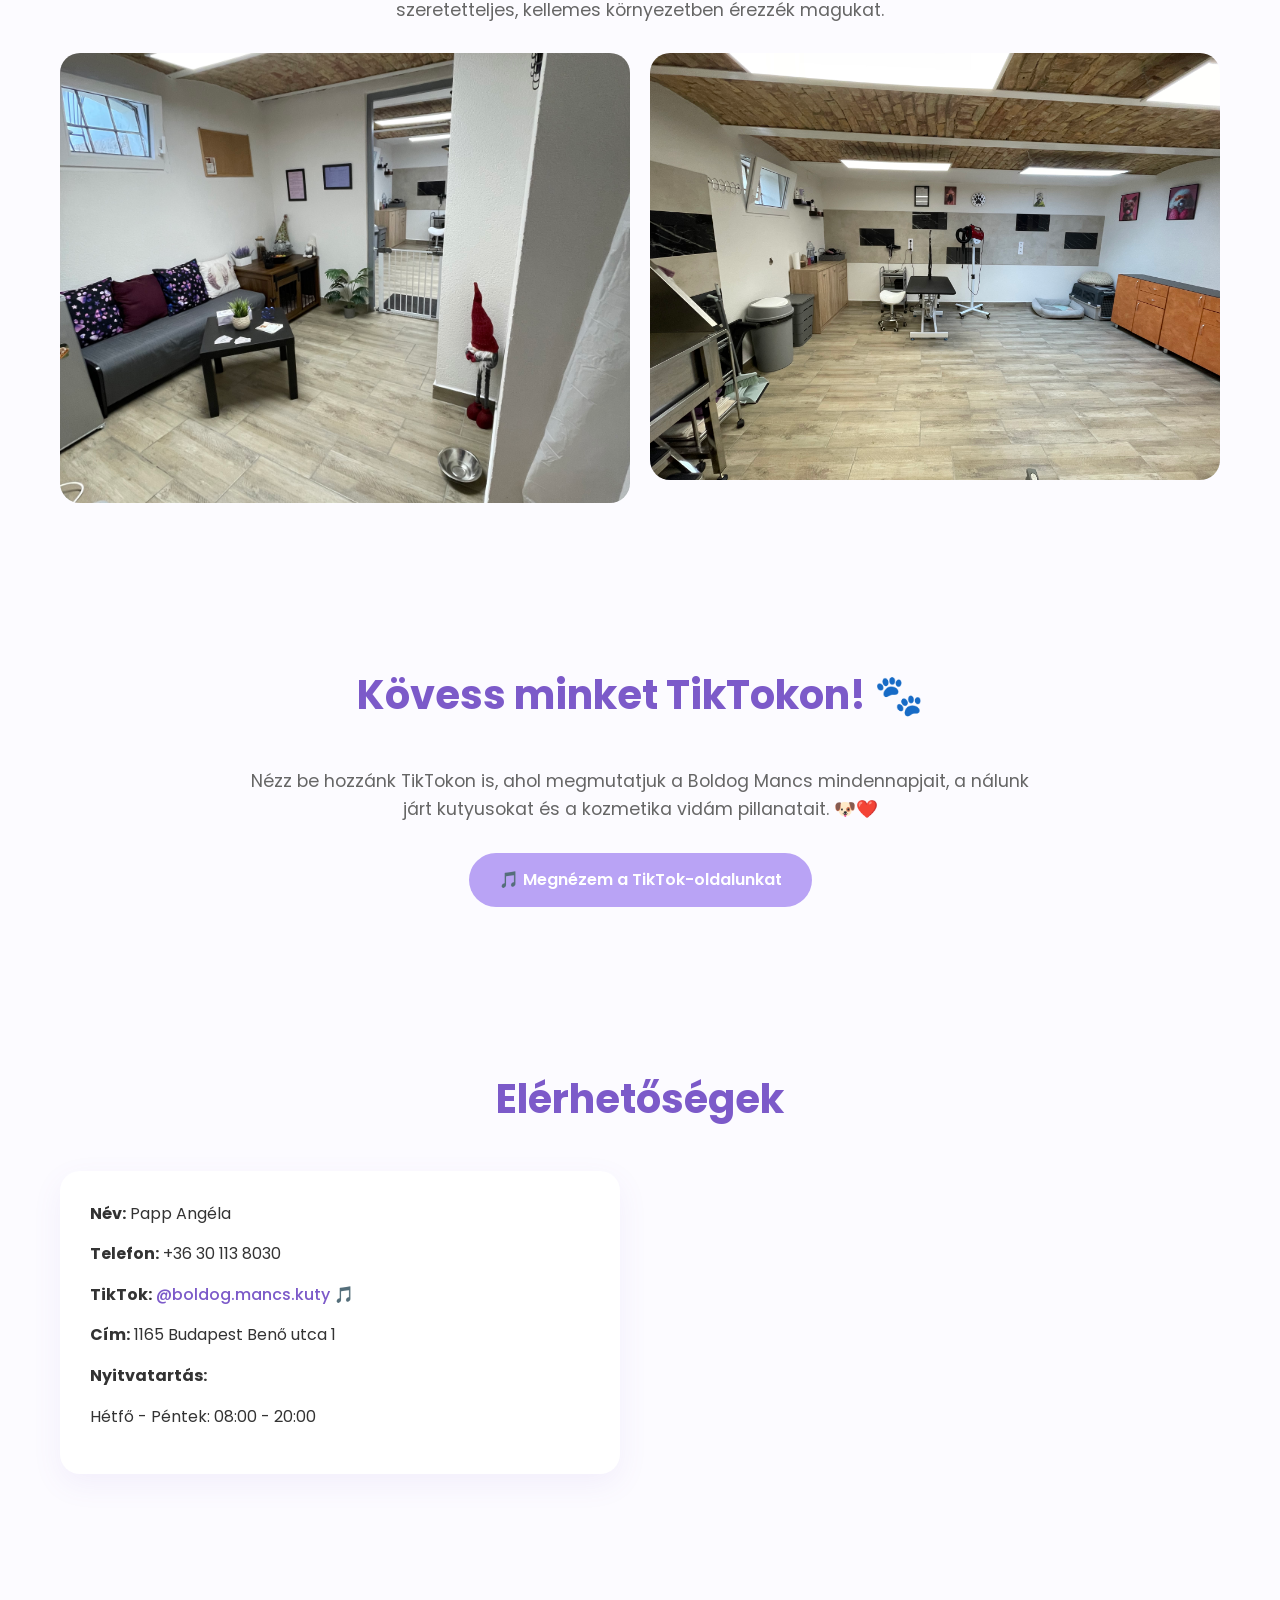
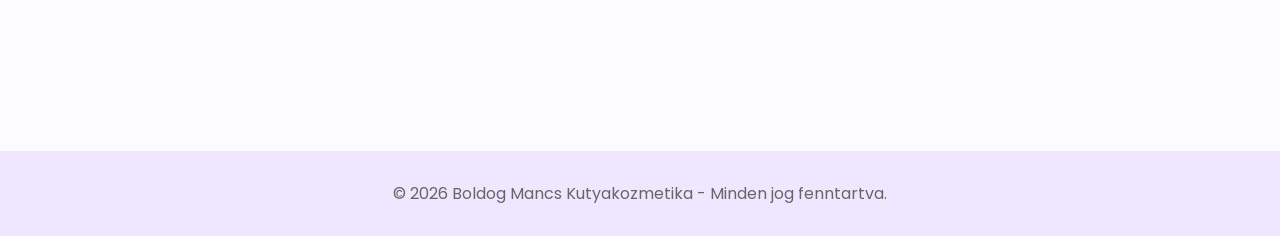
==== commit 7717d075: "Modify meta tags and add canonical link in index.html Updated the description meta tag and added a c" ====
--- a/index.html
+++ b/index.html
@@ -4,10 +4,11 @@
   <meta charset="UTF-8" />
   <meta name="viewport" content="width=device-width, initial-scale=1.0" />
   <title>Boldog Mancs Kutyakozmetika</title>
-  <meta name="description" content="Prémium kutyakozmetika szeretetteljes gondoskodással. Fürdetés, nyírás, karomvágás és teljes kutyakozmetikai szolgáltatások." />
+  <meta name="description" content="Prémium kutyakozmetika szeretetteljes gondoskodással. Boldog Mancs kutyakozmetika Budapest XVI. kerületében. Szeretetteljes kutyakozmetika kis és nagy négylábúaknak. Időpontfoglalás és árlista. Fürdetés, nyírás, karomvágás és teljes kutyakozmetikai szolgáltatások." />
   <meta name="keywords" content="kutya kozmetika, kutyakozmetika, kutyafürdetés, kutyanyírás, karomvágás, kutyaszalon," />
   <meta name="author" content="Boldog Mancs Kutyakozmetika" />
   <link rel="stylesheet" href="style.css">
+  <link rel="canonical" href="https://boldogmancskutyakozmetika.hu/">
   <link rel="icon" href="kepek/logo.png">
 
   <link rel="preconnect" href="https://fonts.googleapis.com">
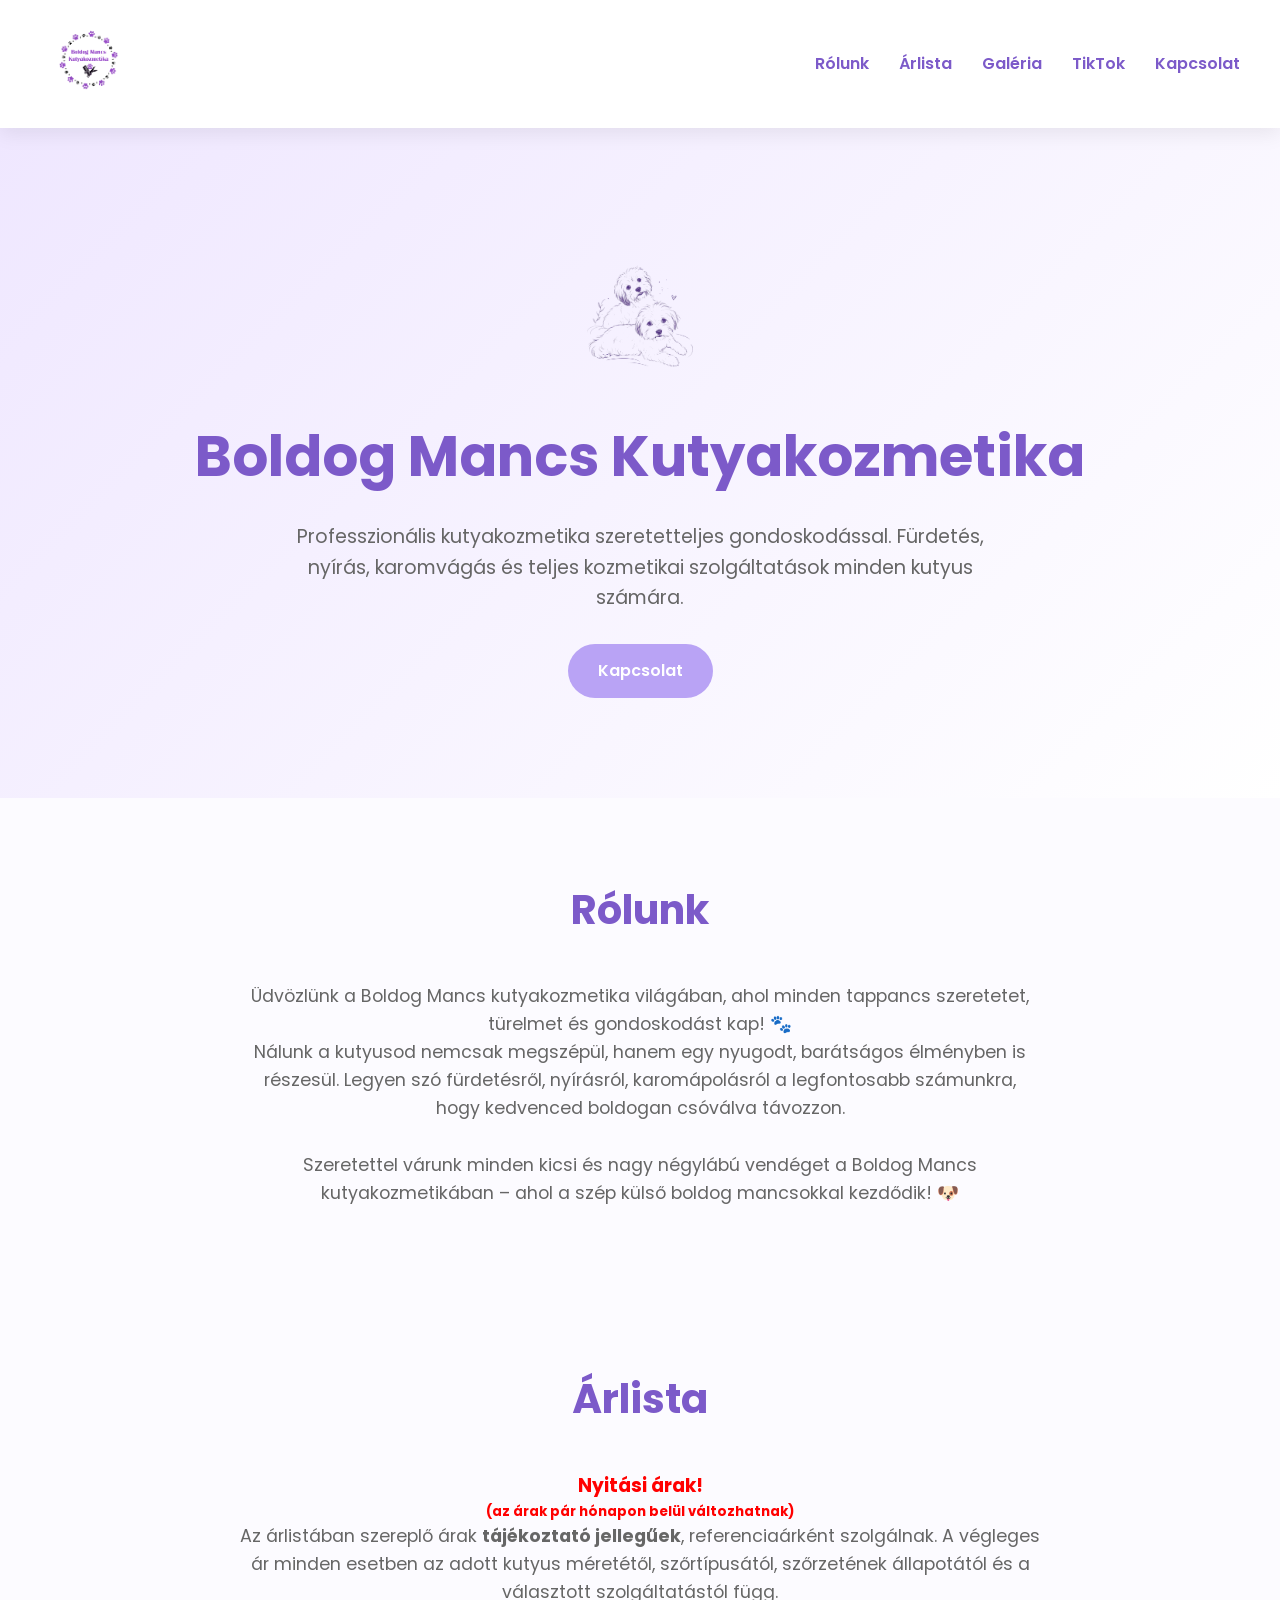
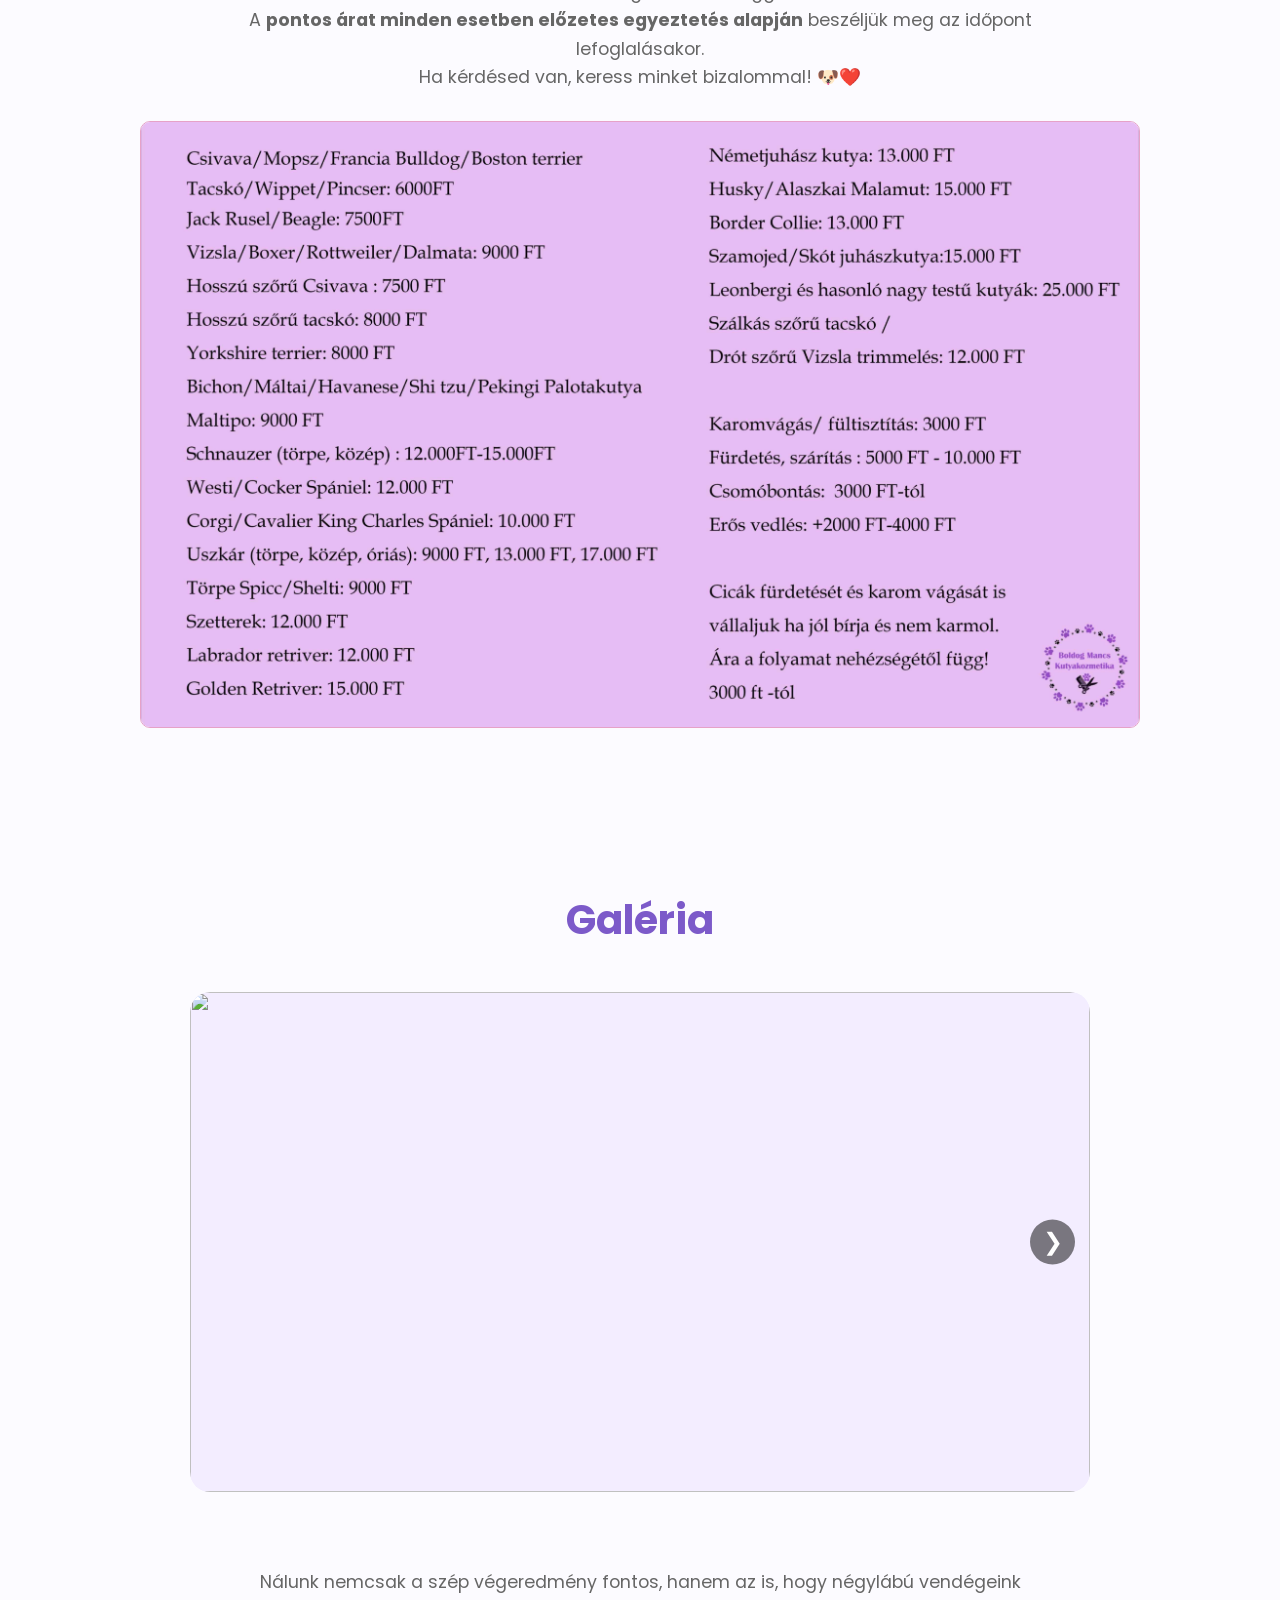
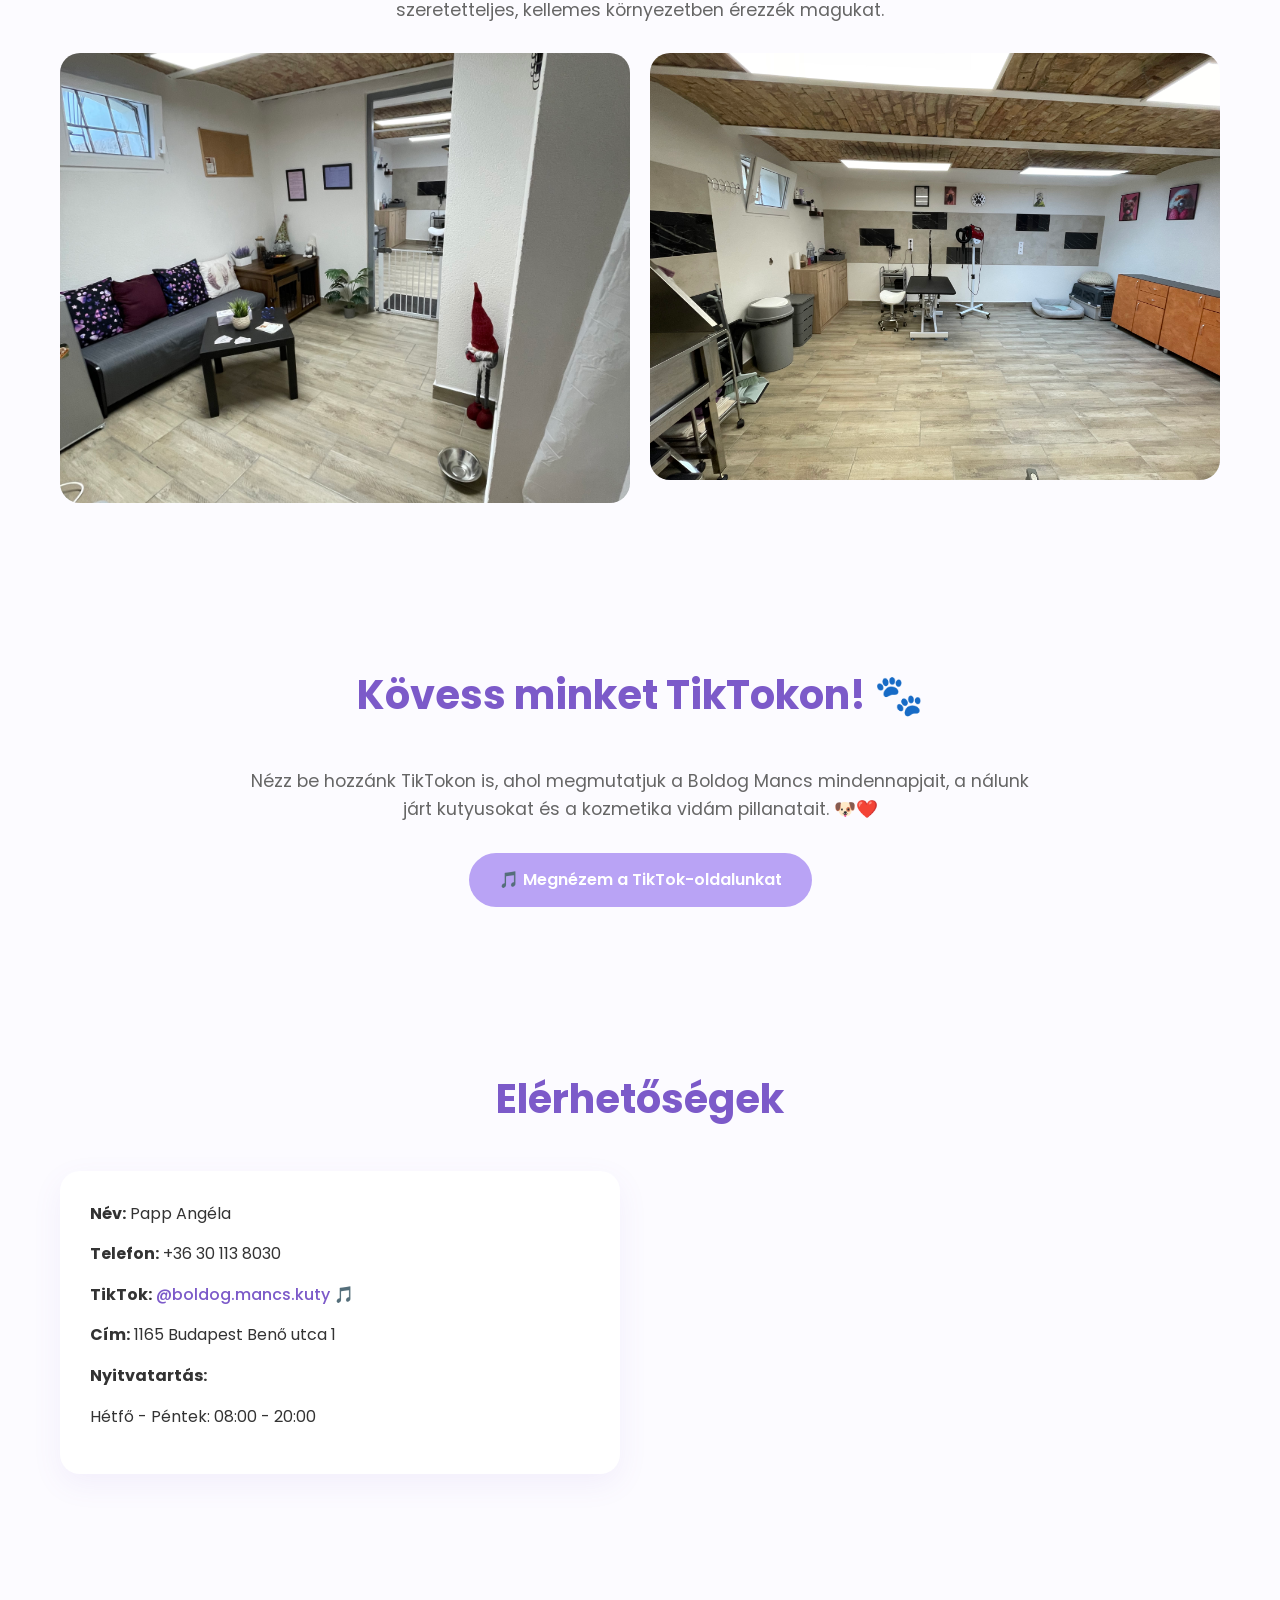
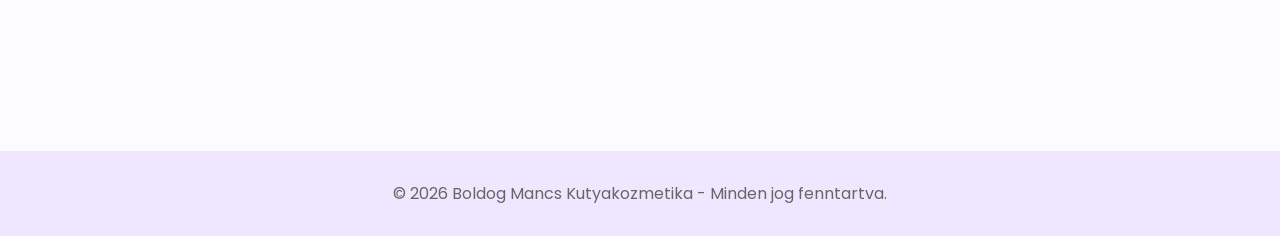
==== commit 697738c1: "Fix HTML structure and formatting issues" ====
--- a/index.html
+++ b/index.html
@@ -106,6 +106,15 @@
             <img src="kepek/kuty13.jpeg">
             <img src="kepek/kuty14.jpeg">
             <img src="kepek/kuty15.jpeg">
+            <img src="kepek/kuty16.jpeg">
+            <img src="kepek/kuty17.jpeg">
+            <img src="kepek/kuty18.jpeg">
+            <img src="kepek/kuty19.jpeg">
+            <img src="kepek/kuty20.jpeg">
+            <img src="kepek/kuty21.jpeg">
+            <img src="kepek/kuty22.jpeg">
+            <img src="kepek/kuty23.jpeg">
+            <img src="kepek/kuty24.jpeg">
           </div>
         <button class="next">&#10095;</button>
     </div>
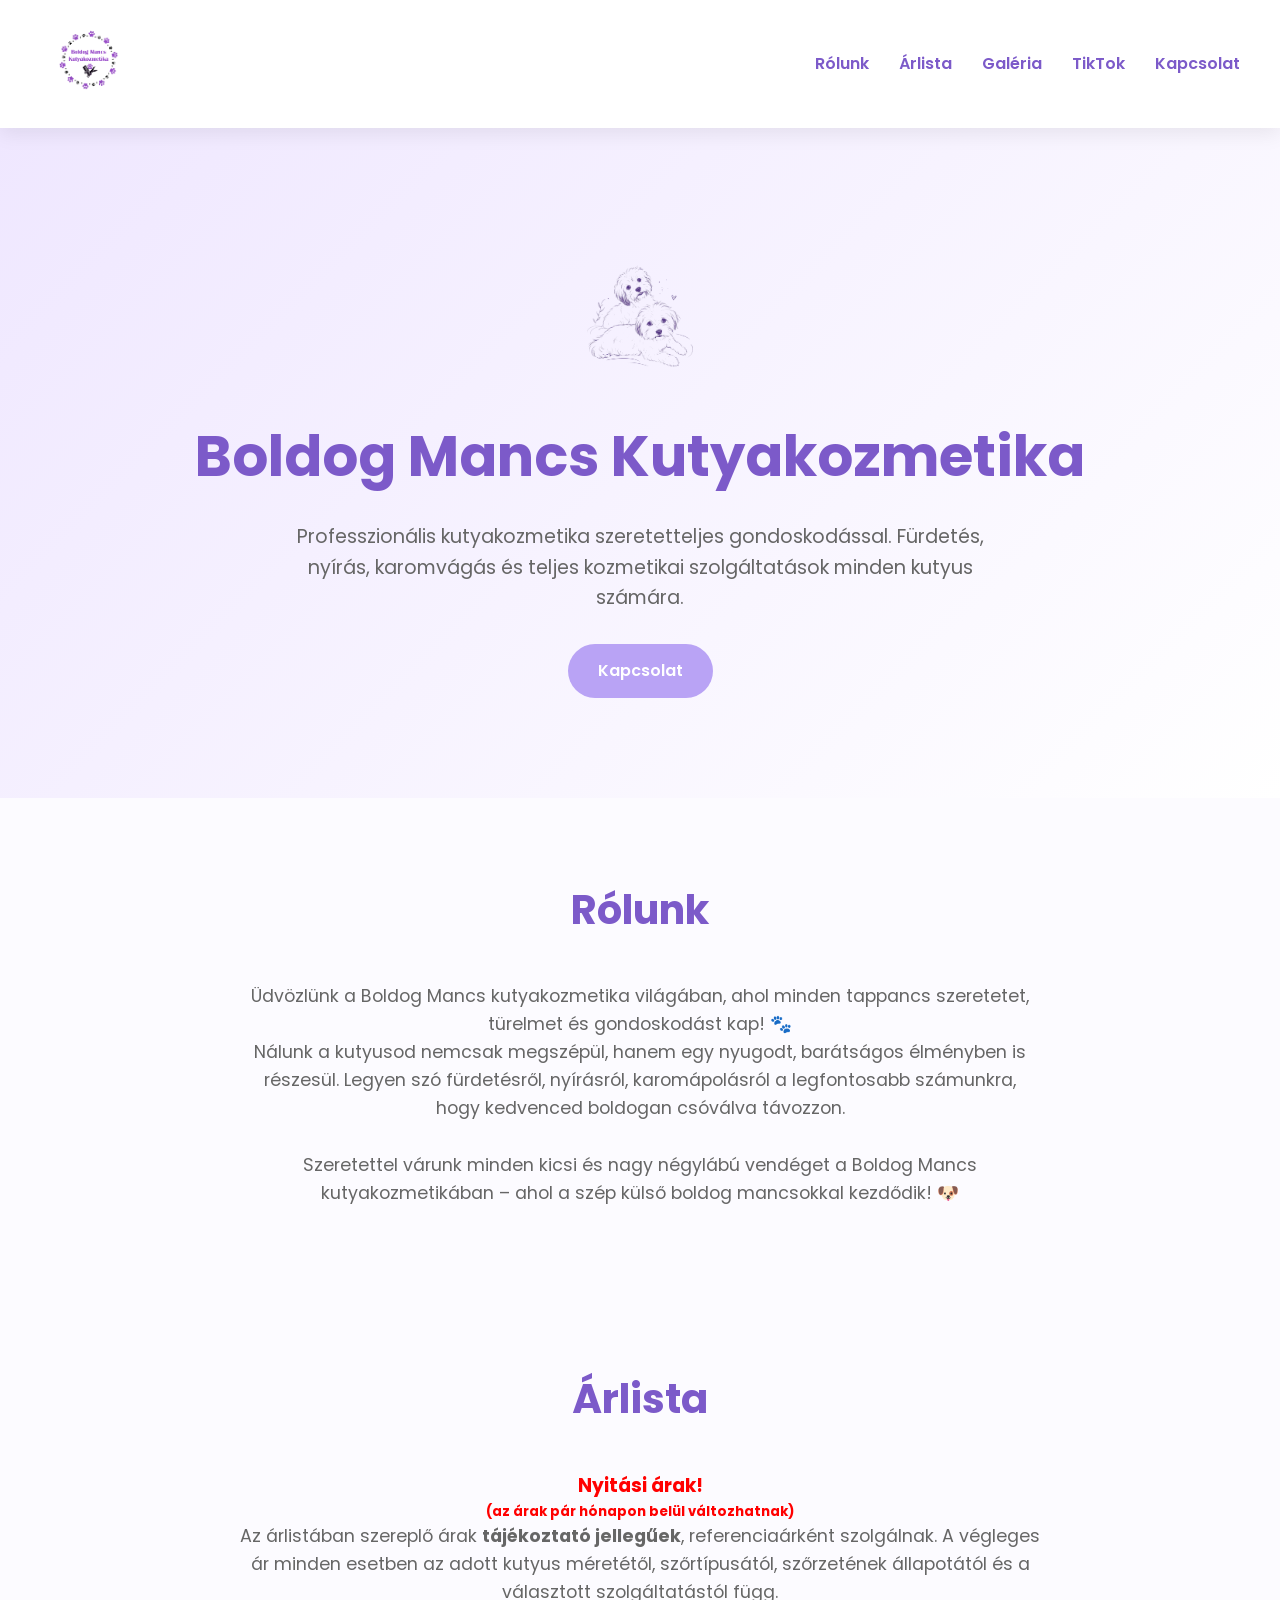
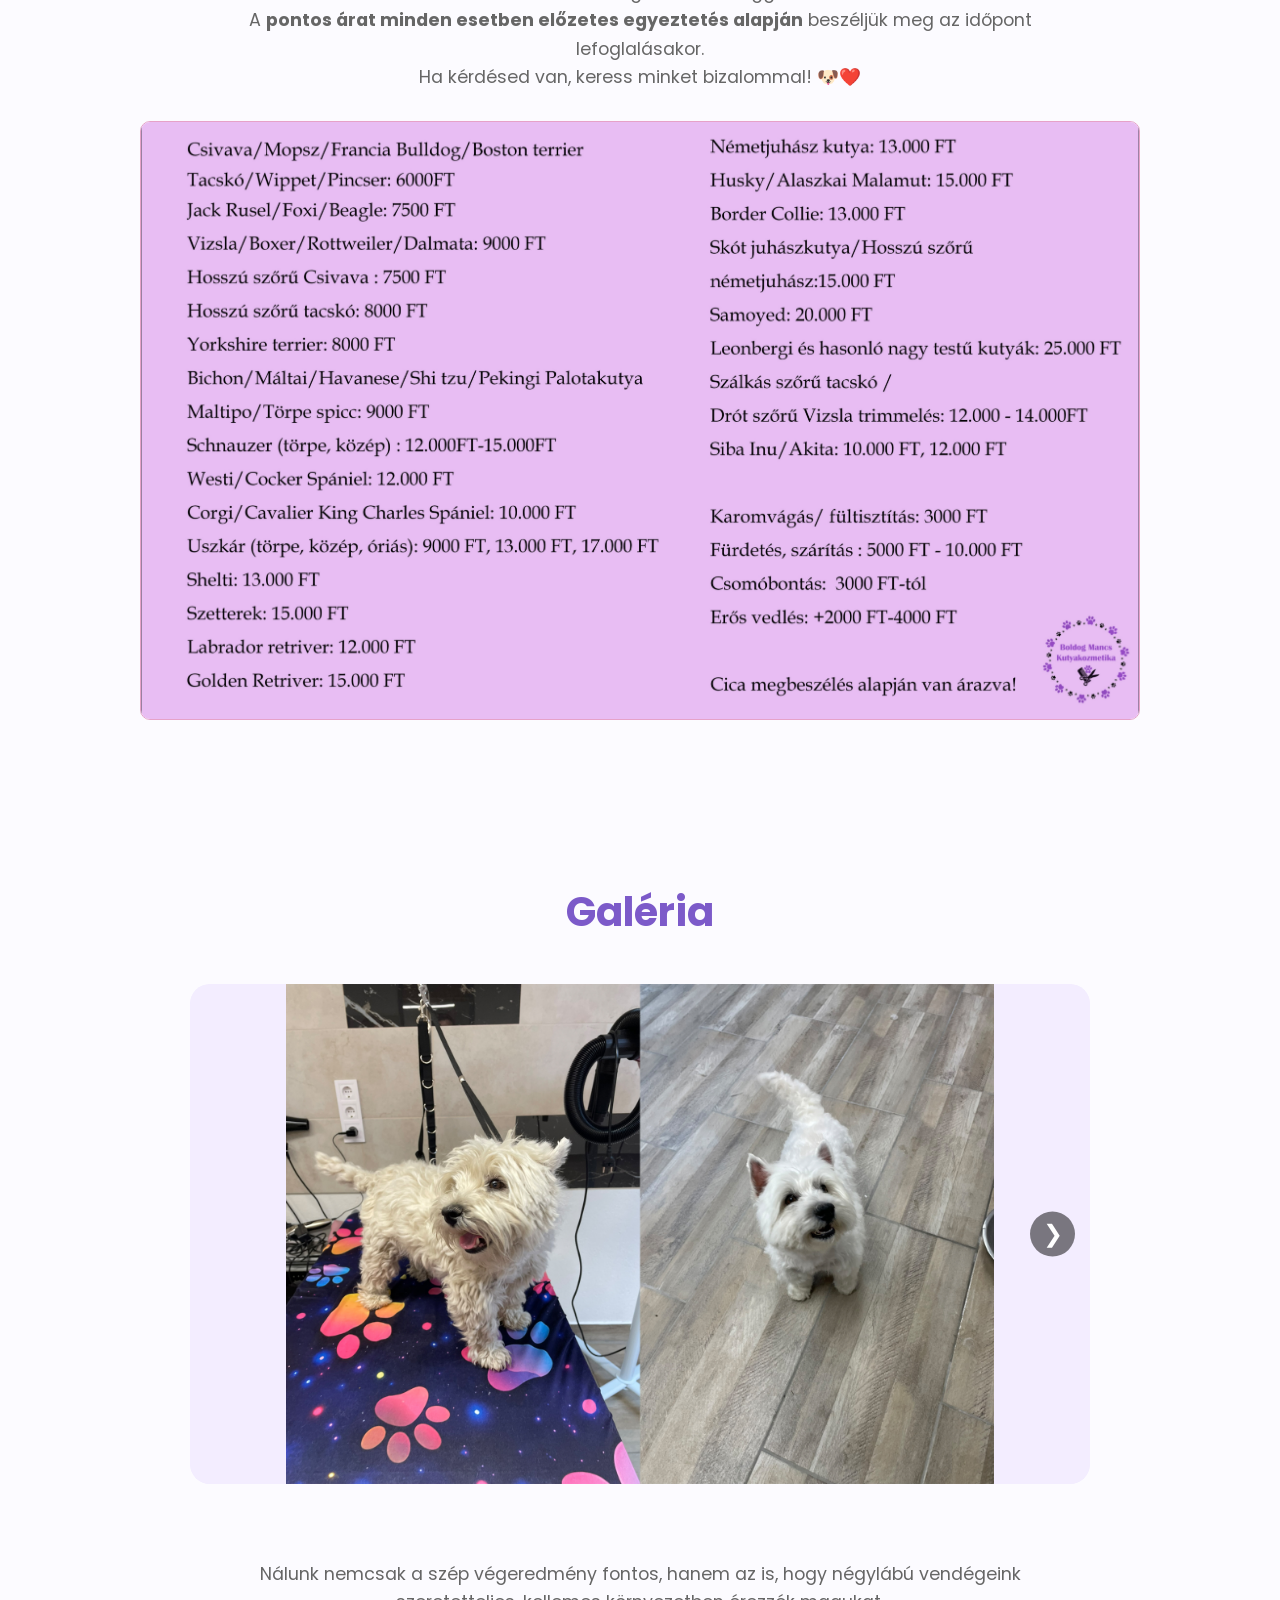
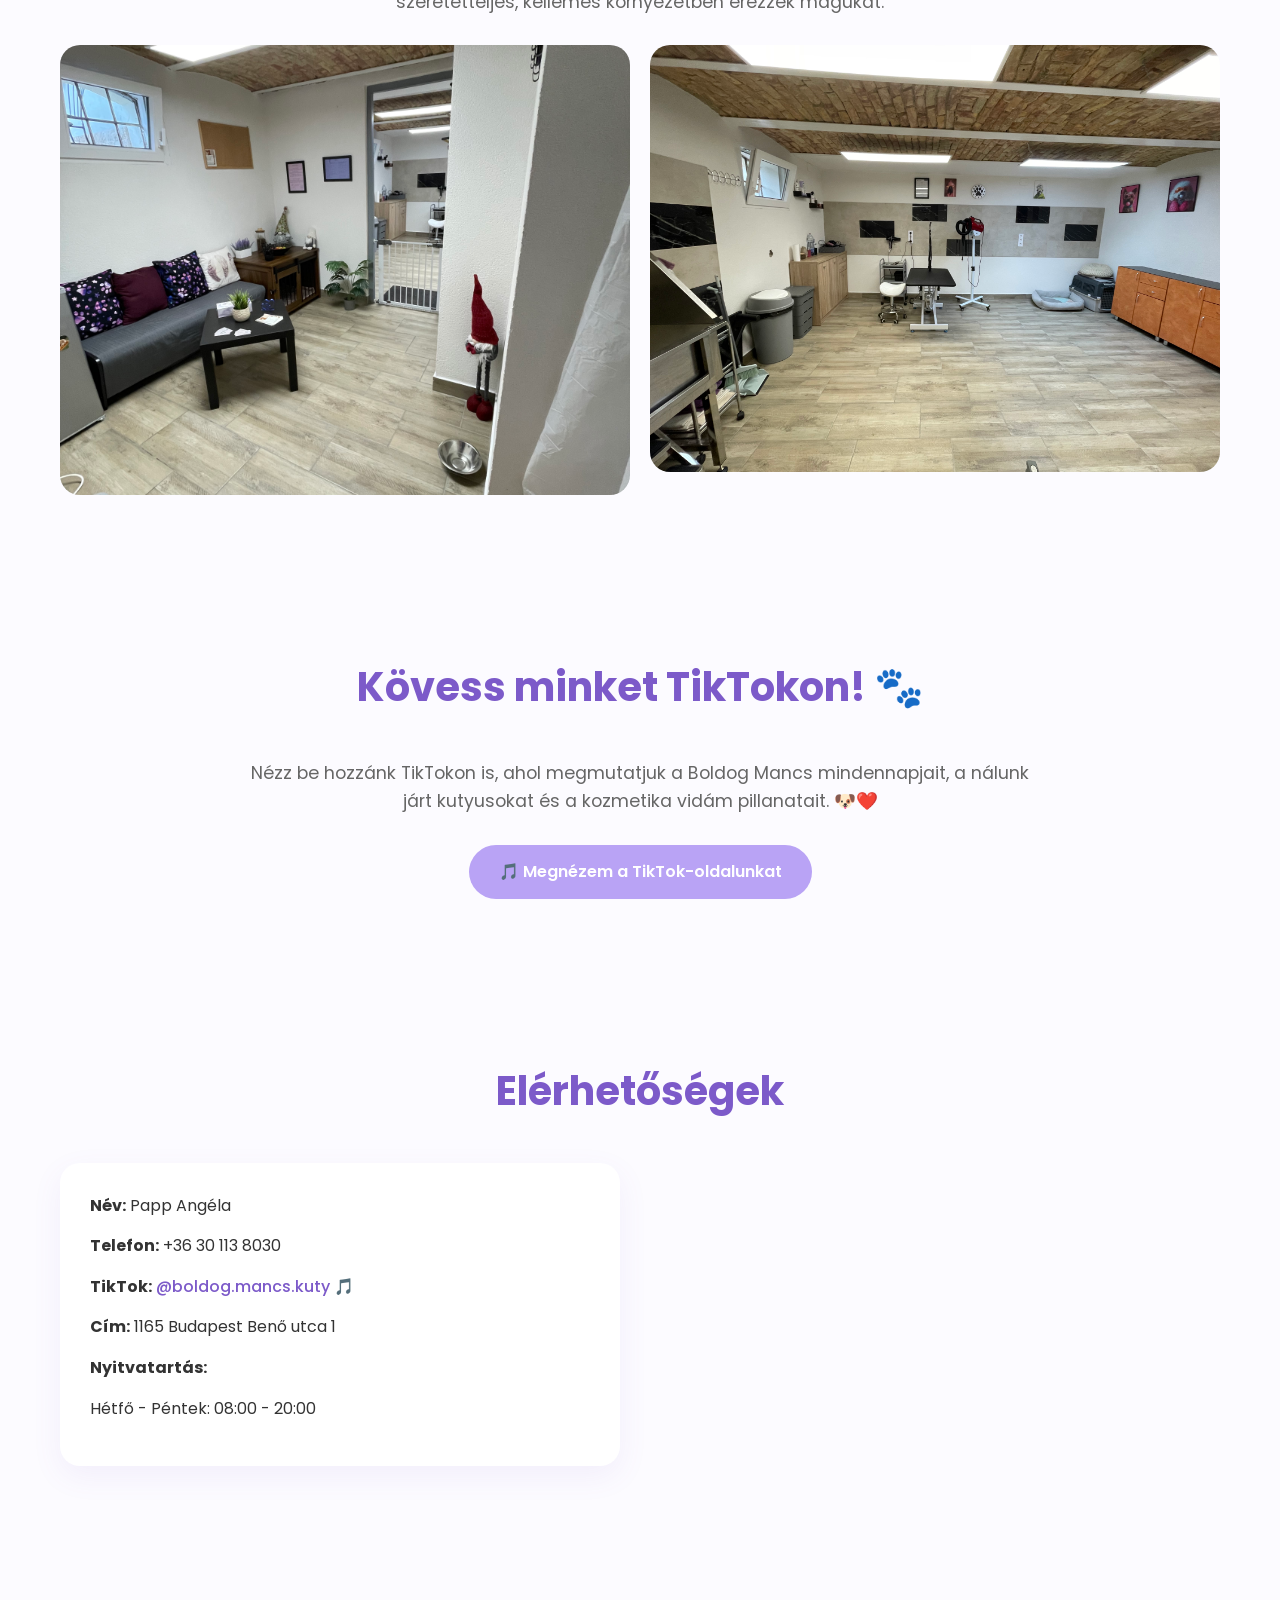
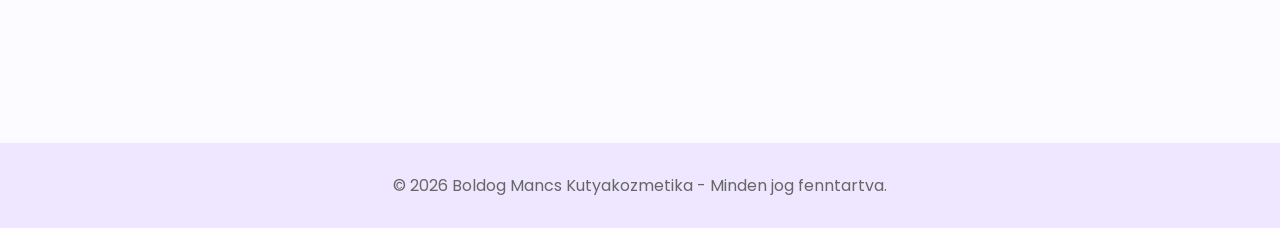
==== commit 9bcadaf3: "Update index.html" ====
--- a/index.html
+++ b/index.html
@@ -80,7 +80,7 @@
         </p>
     </div>
     <div class="pricing">
-    <p><img src="kepek/arlista.jpg" alt="Árlista" title="Árlista" id="arlista"></p>
+    <p><img src="kepek/arlista2.jpg" alt="Árlista" title="Árlista" id="arlista"></p>
     </div>
   </section>
 
